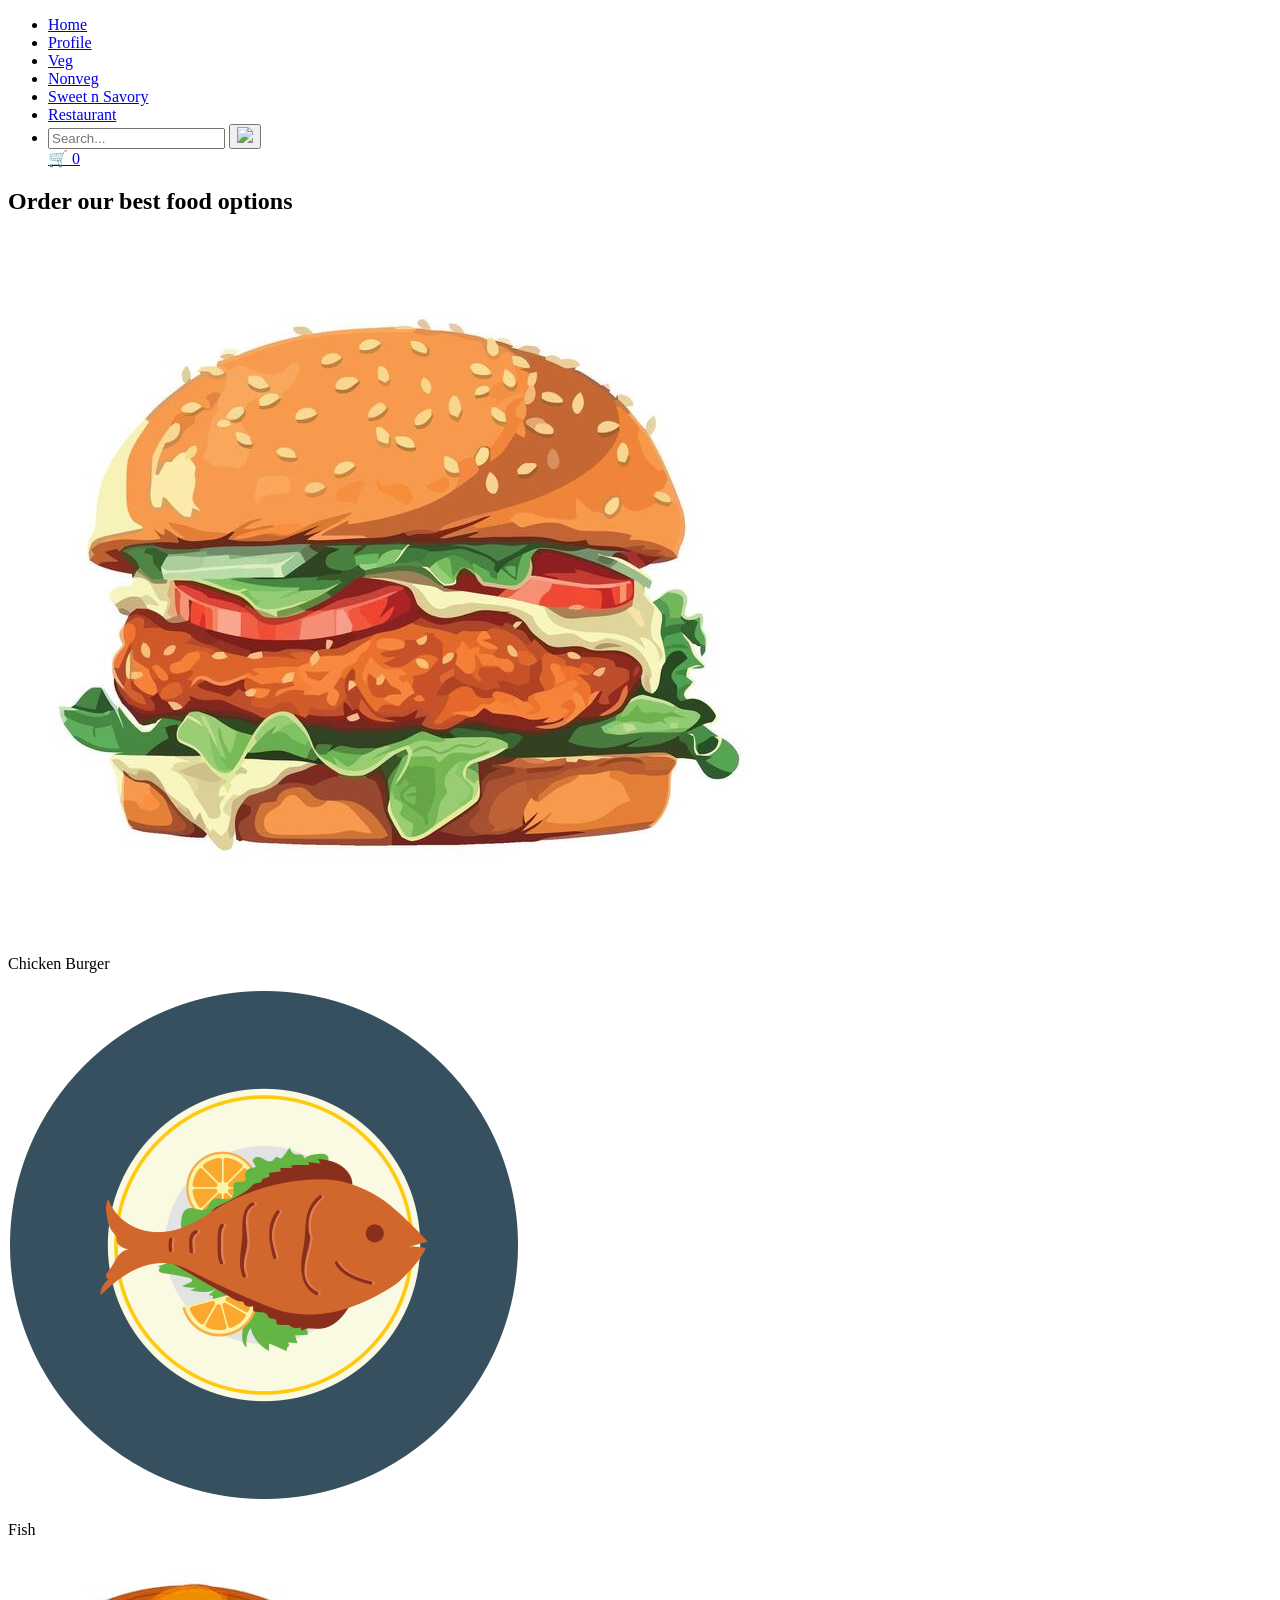
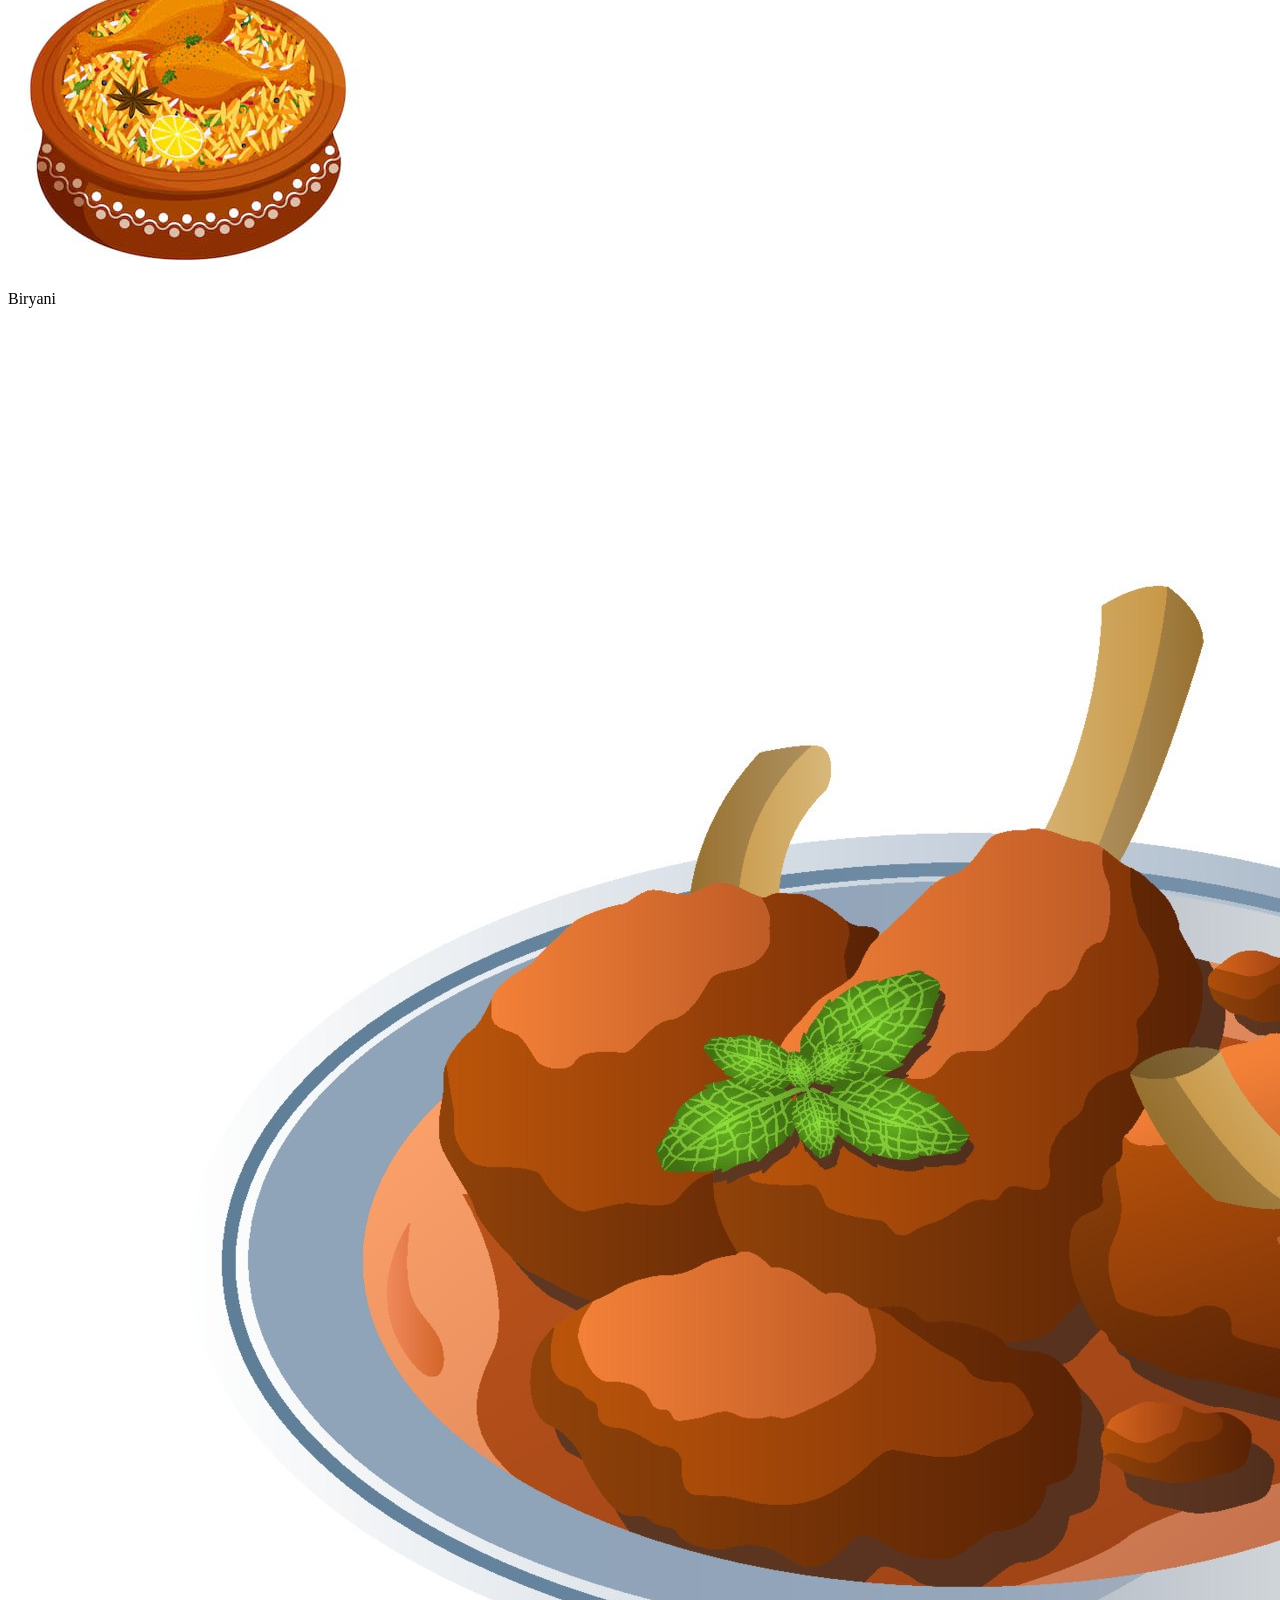
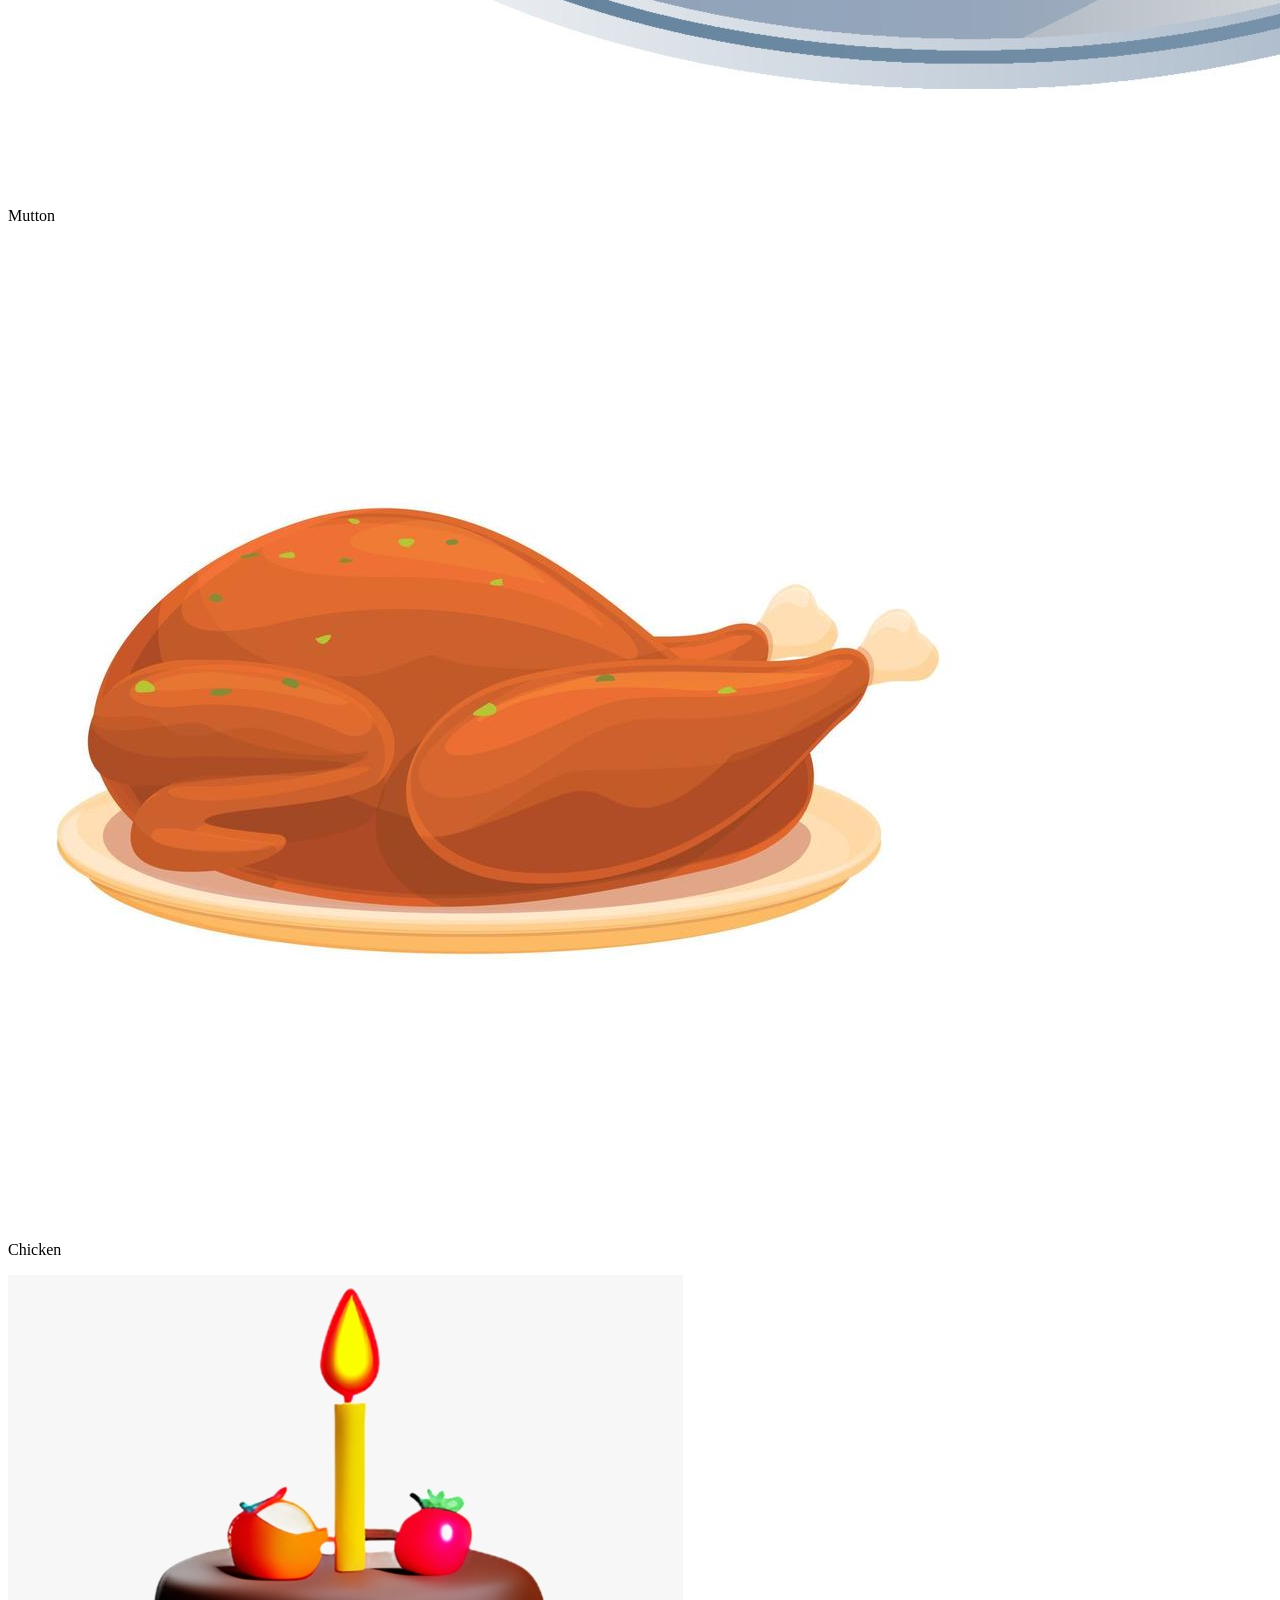
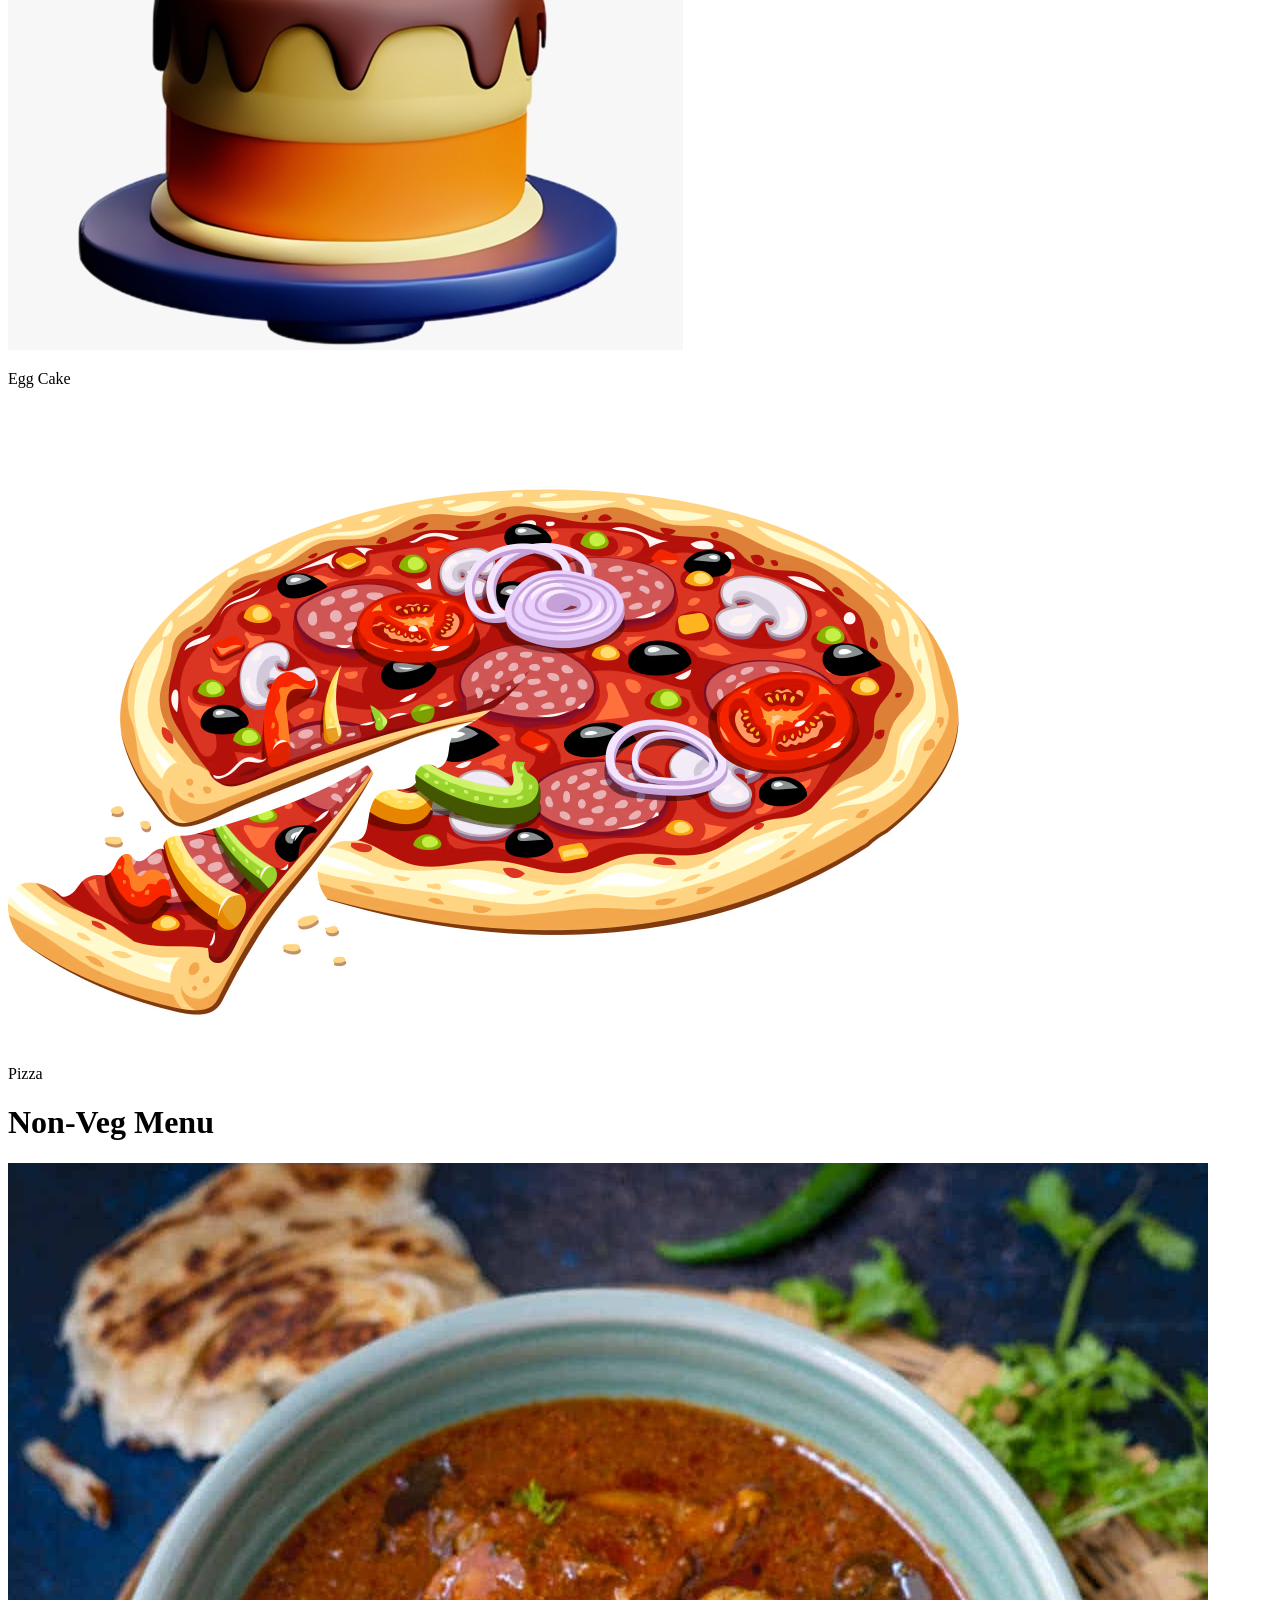
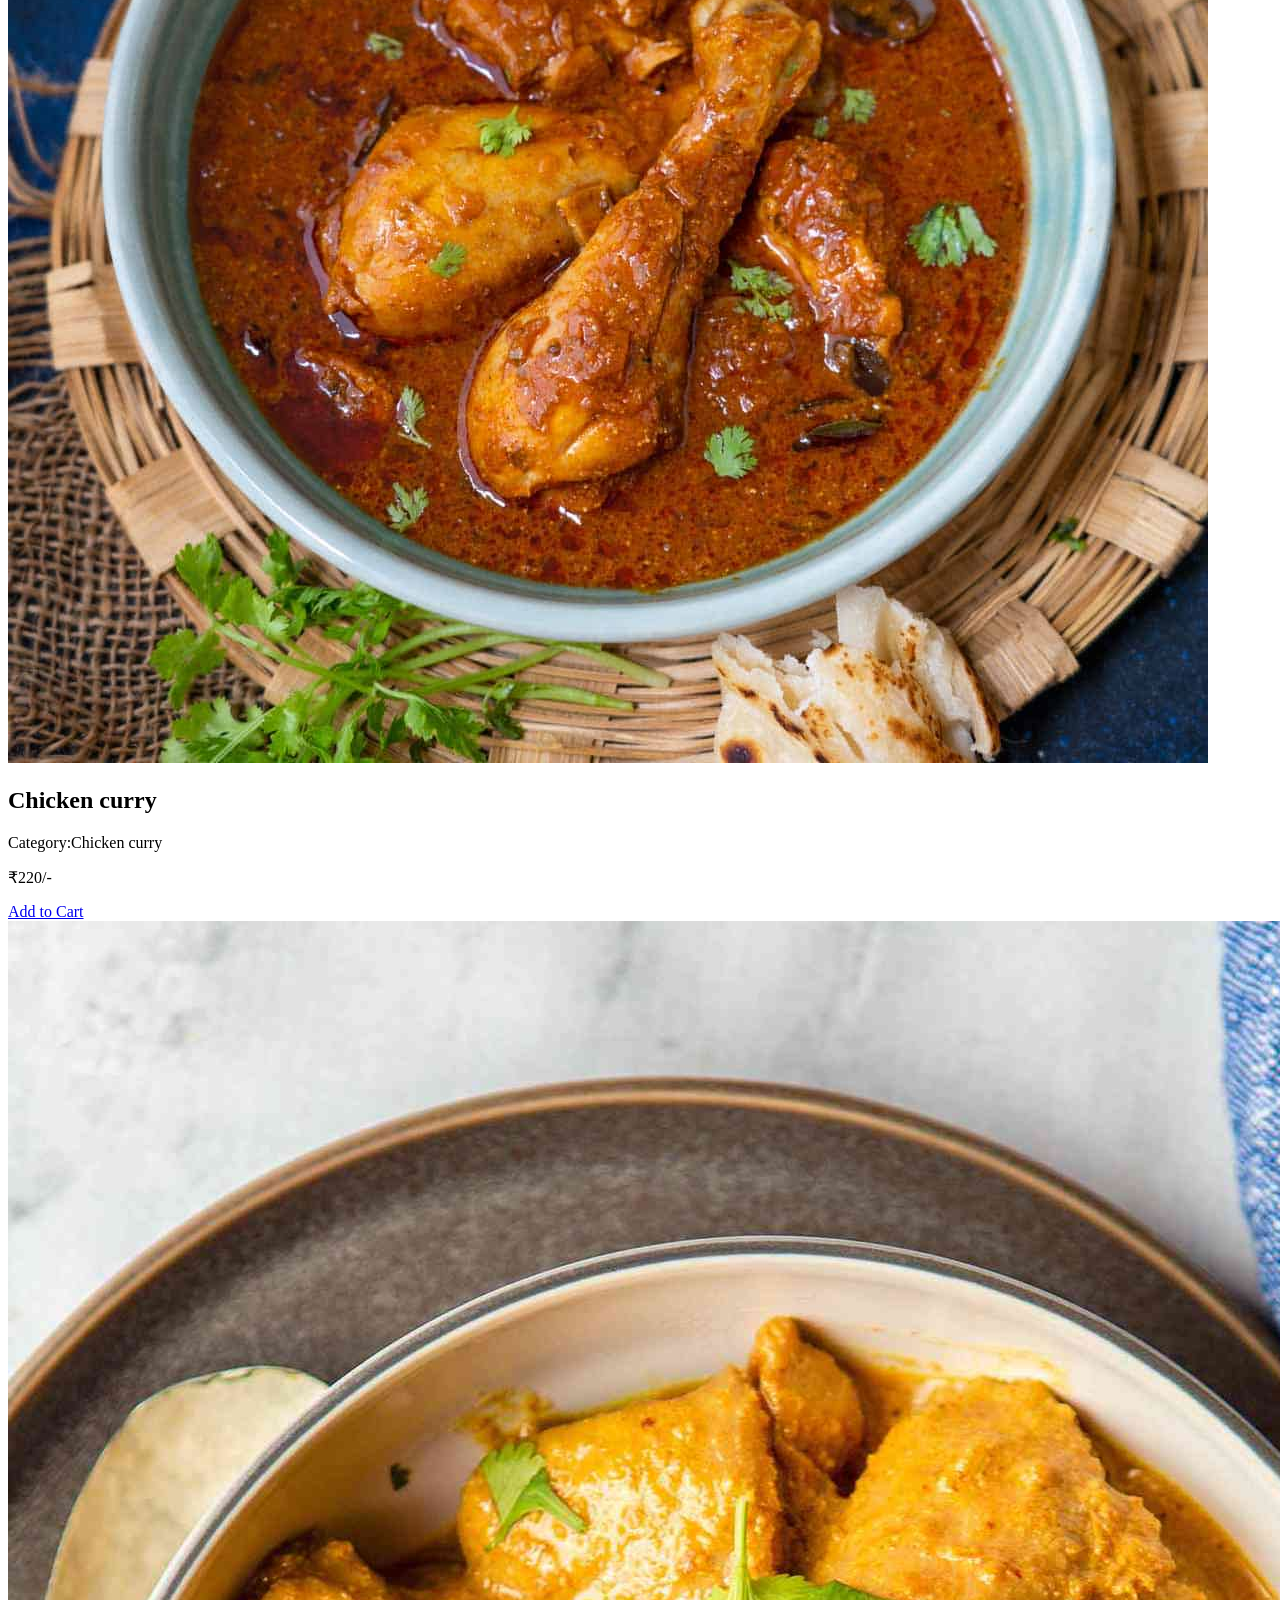
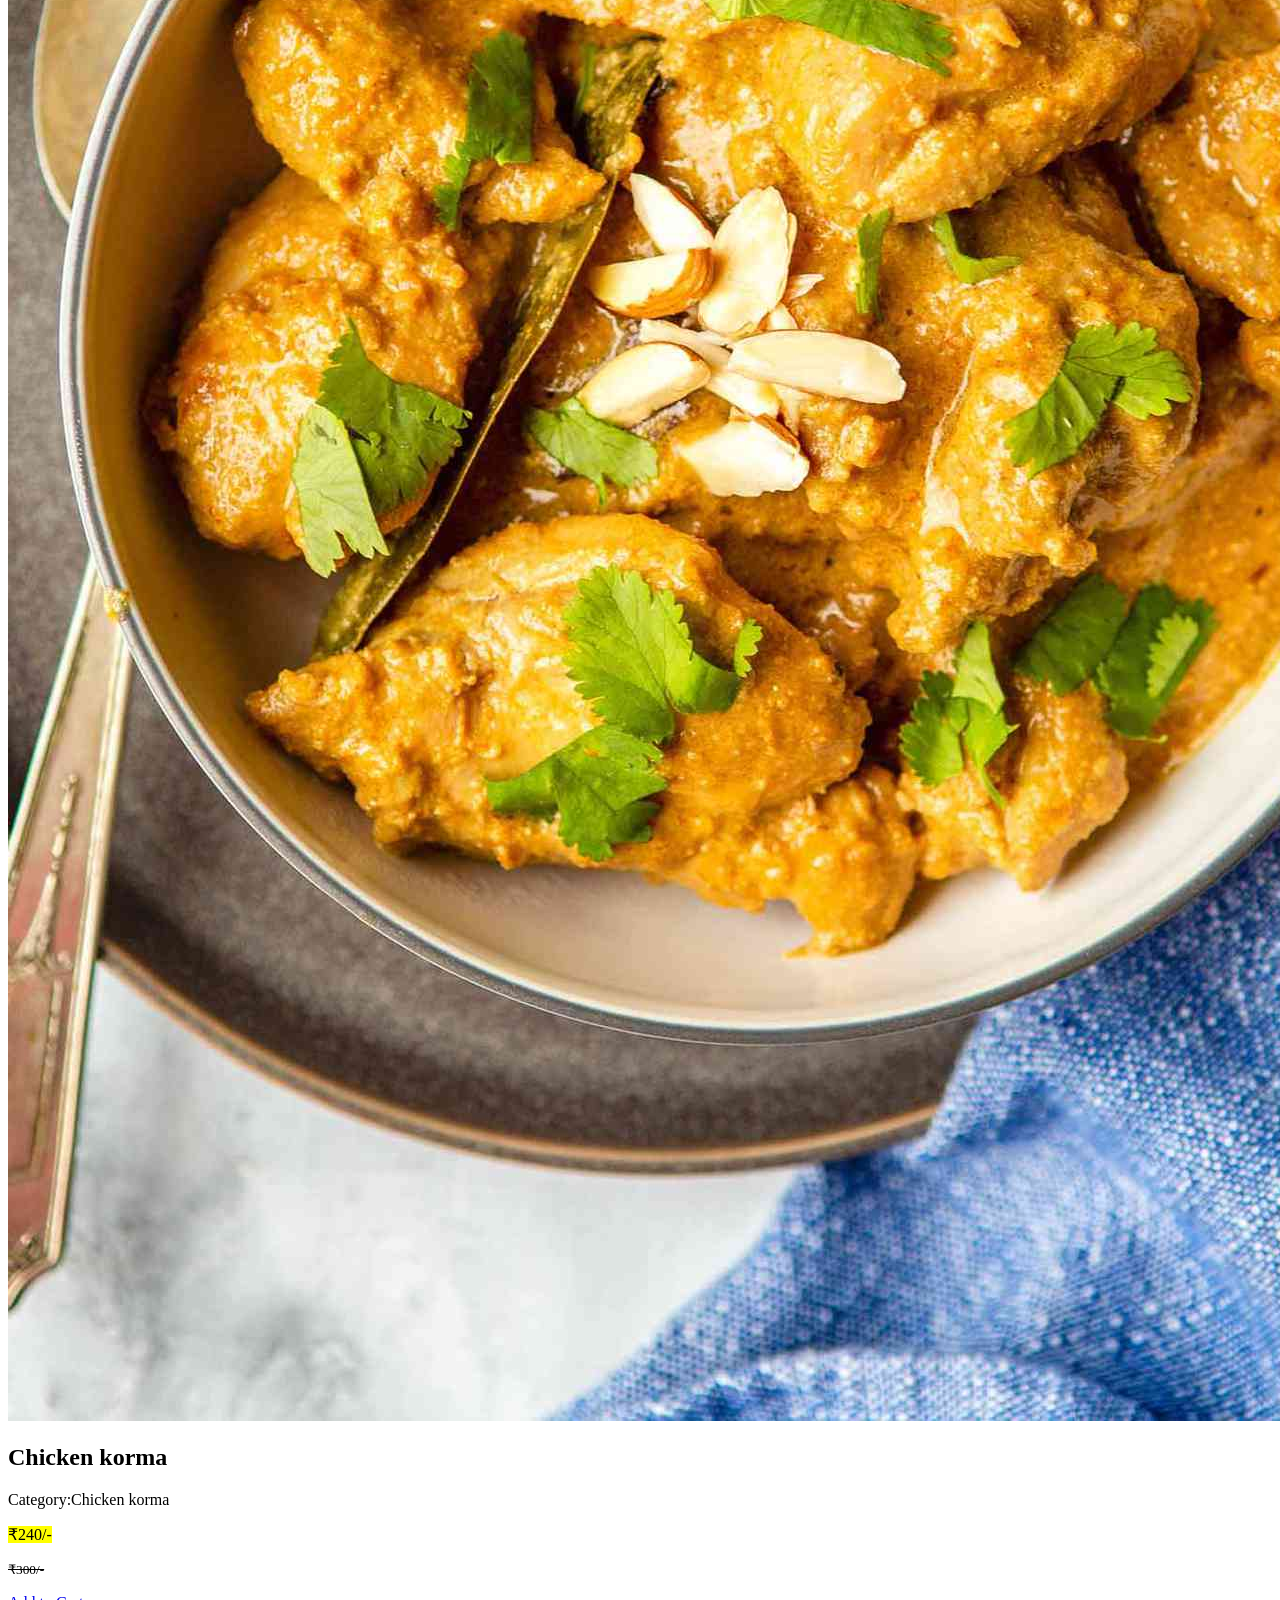
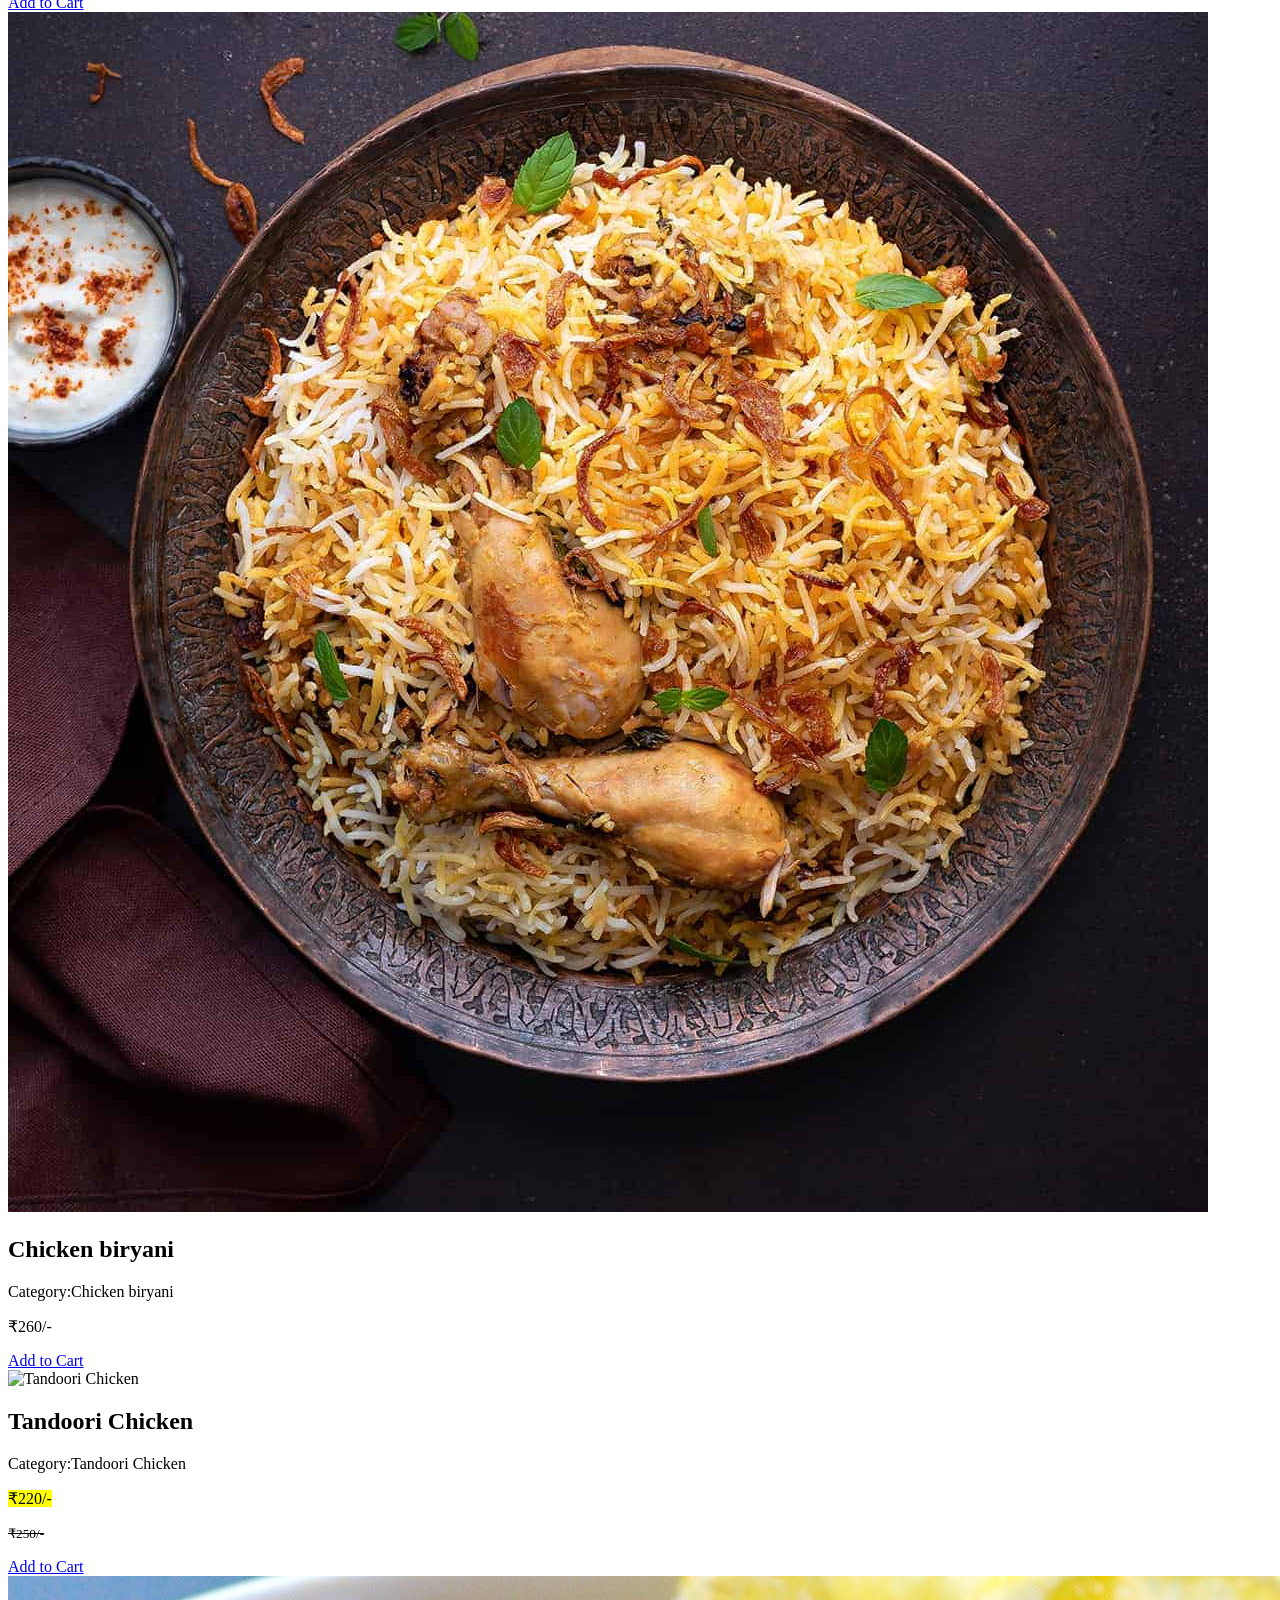
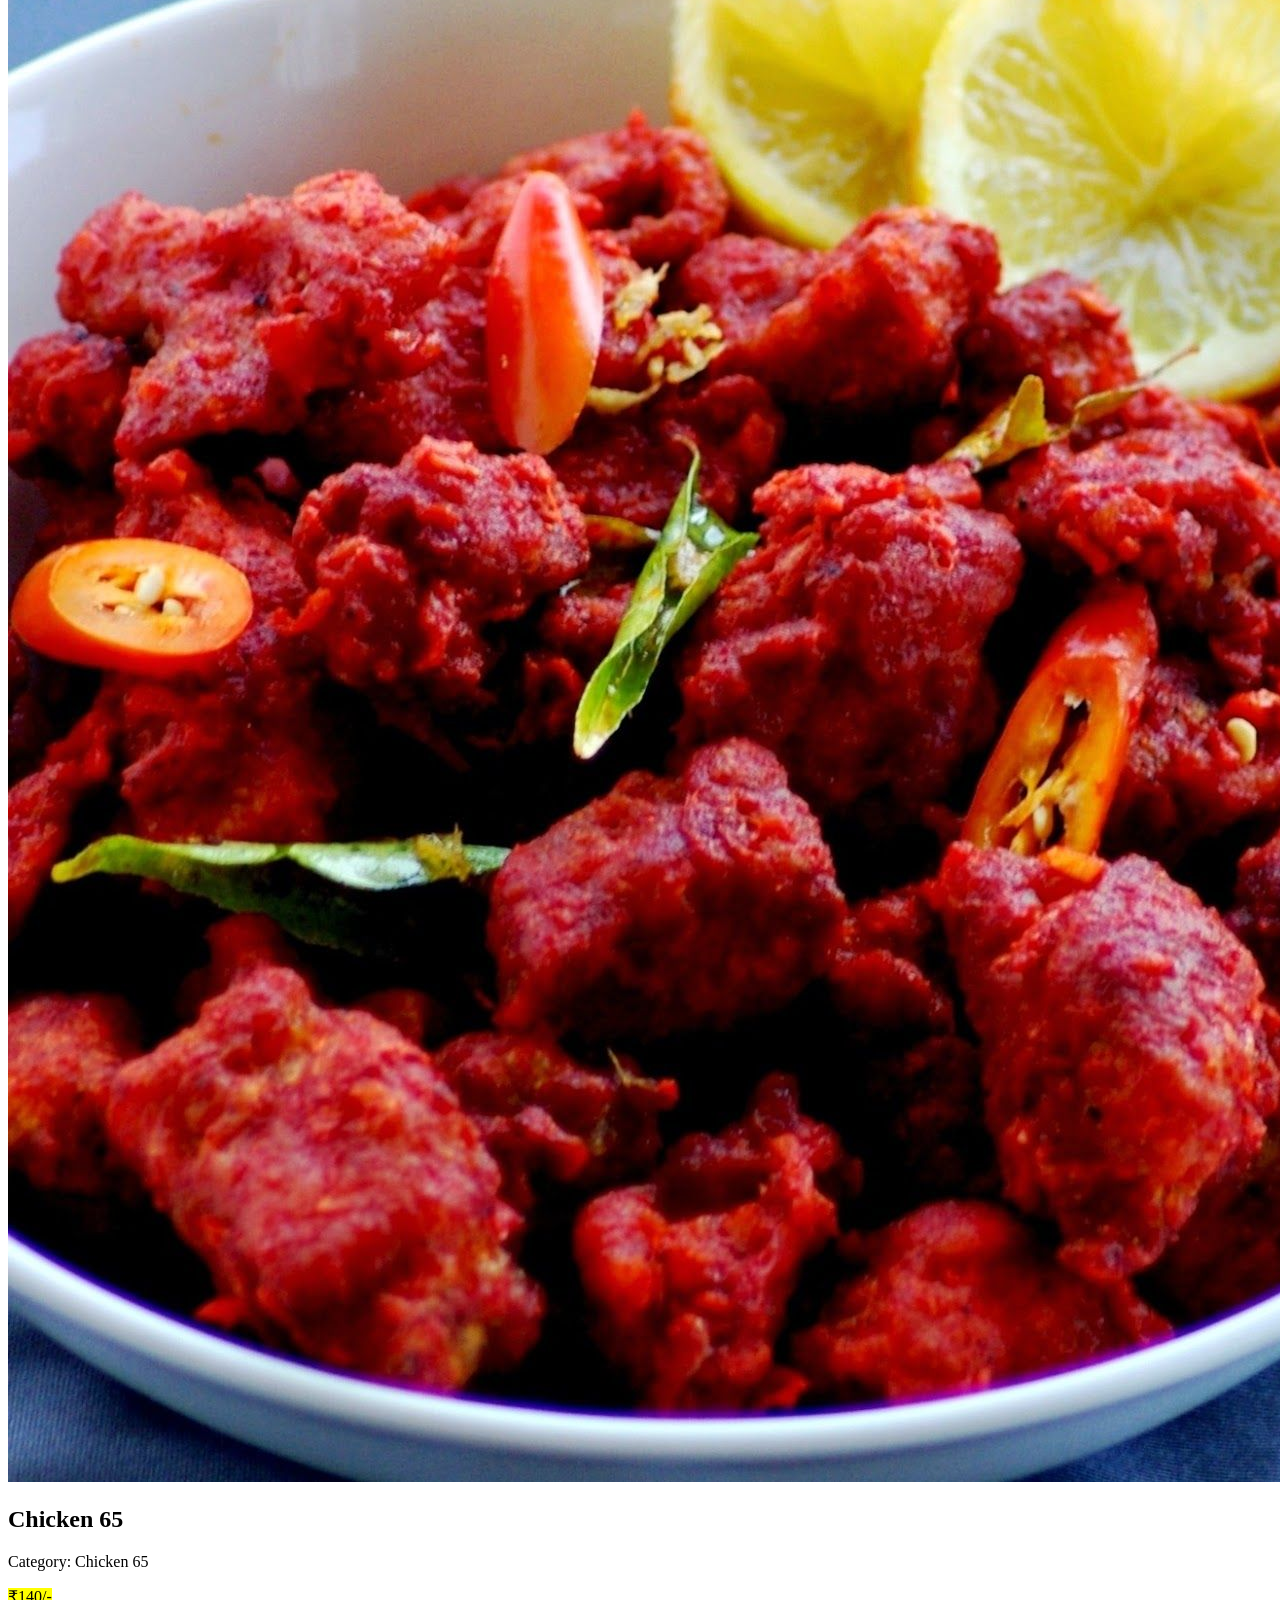
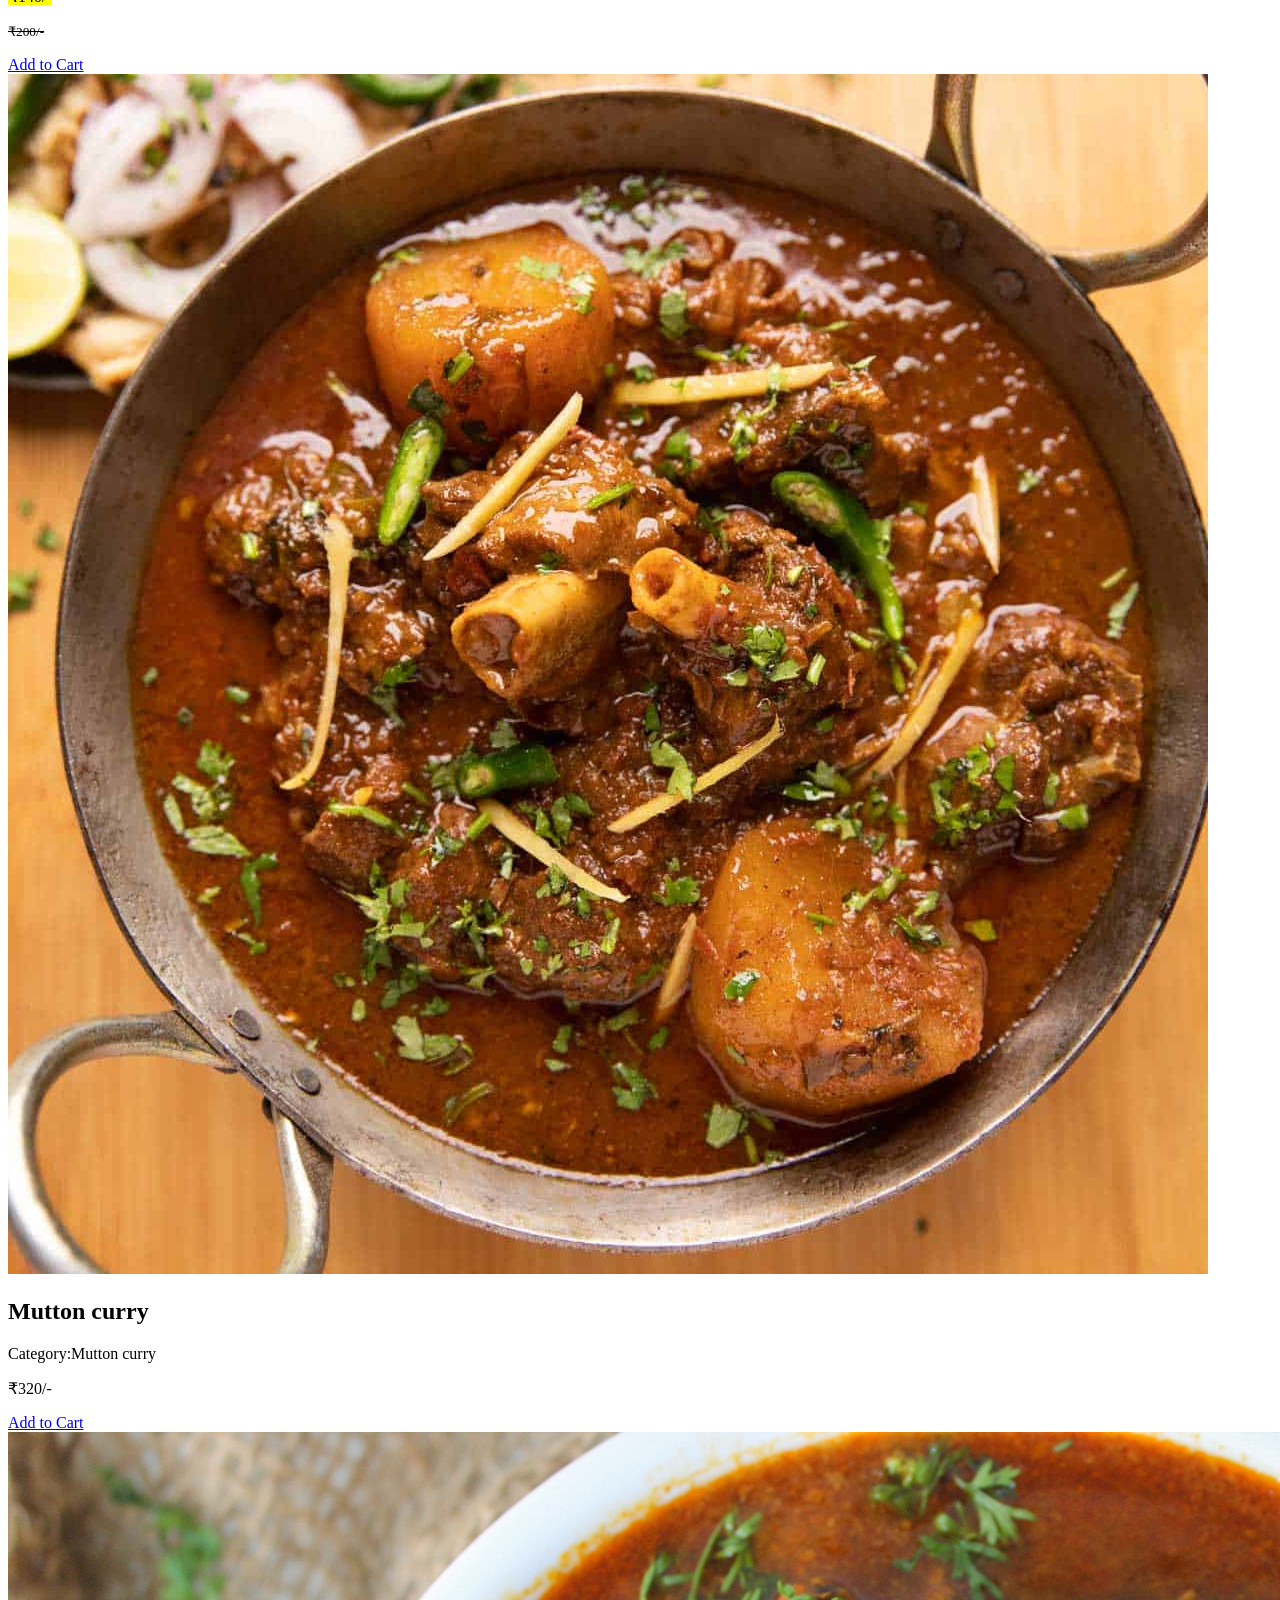
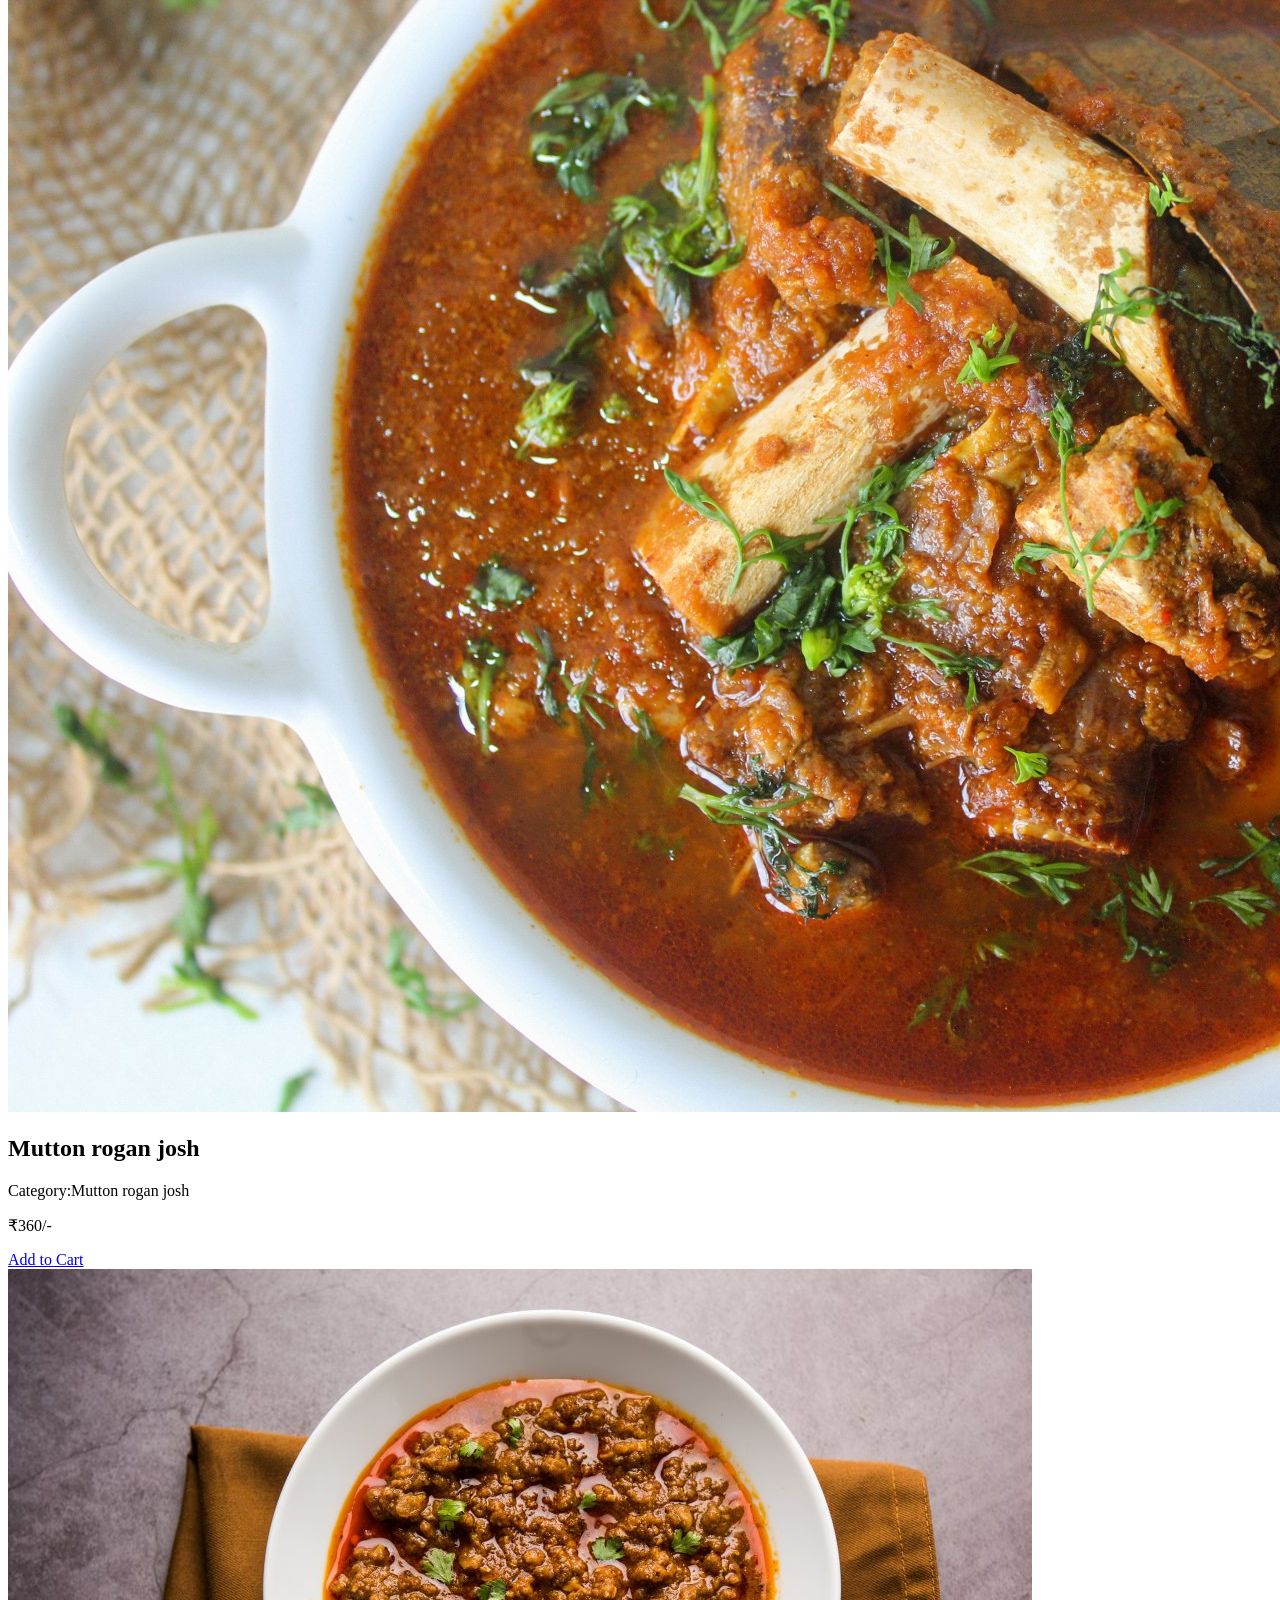
==== nonveg.html @ c08fb8a2 "Add files via upload" ====
<!DOCTYPE html>
<html lang="en">
<head>
    <meta charset="UTF-8">
    <meta name="viewport" content="width=device-width, initial-scale=1.0">
    <title>Non-Veg Menu</title>
 <link rel="stylesheet" href="style.css">
</head>
<body>
<nav>
<ul class="nav">
<li><a href="home.html"><i class="fas fa-home"></i>
<span class="nav-item">Home</span></a></li>

<li><a href="profile.html"><i class="fas fa-user"></i>
<span class="nav-item">Profile</span></a></li>

<li><a href="veg.html"><i class="fas fa-veg"></i>
<span class="nav-item">Veg</span></a></li>

<li><a href="nonveg.html"><i class="fas fa-nonveg"></i>
<span class="nav-item">Nonveg</span></a></li>

<li><a href="sweet.html"><i class="fas fa-sweet"></i>
<span class="nav-item">Sweet n Savory</span></a></li>

<li><a href="restaurant.html"><i class="fas fa-restaurant"></i>
<span class="nav-item">Restaurant</span></a></li>
<li class="nav-search">
<form class="search-bar">
<input type="search" id="searchInput" placeholder="Search..." onkeyup="searchFood()">
<button type="submit">
<img src="searchicon.png">
</button>
</form>
</li>

<a href="#" class="cart-icon">
    <span class="cart-emoji">🛒</span>
    <span class="cart-value">0</span>
</a>
</ul>
</nav>

<h2 class="nv-title">Order our best food options</h2>

    <div class="nv-food-container">

        <div class="nv-food-item">
            <img src="nonvegburger.jpeg">
            <p>Chicken Burger</p>
        </div>

        <div class="nv-food-item">
            <img src="nonvegfish.png">
            <p>Fish</p>
        </div>

        <div class="nv-food-item">
            <img src="biryanipot.jpeg">
            <p>Biryani</p>
        </div>

        <div class="nv-food-item">
            <img src="mutton2.jpeg">
            <p>Mutton</p>
        </div>

        <div class="nv-food-item">
            <img src="chickenpot.jpeg">
            <p>Chicken</p>
        </div>

        <div class="nv-food-item">
            <img src="cake.jpeg" alt="happy birthday"> 
            <p>Egg Cake</p>
        </div>

        <div class="nv-food-item">
            <img src="nonvegpizza.png">
            <p>Pizza</p>
        </div>

    </div>

    <h1 class="nv-title">Non-Veg Menu</h1>

    <div class="nv-menu-container">
         
        <div class="nv-card">
            <img src="curry.jpg" alt="Chicken curry">
            <h2 class="nv-tag">Chicken curry</h2>
            <p class="nv-tag">Category:Chicken curry </p>
            <p class="nv-price">₹220/-</p>
            <a href='#' class="btn"> Add to Cart </a> 
        </div>

        <div class="nv-card">
            <img src="chickenkorma.jpg" alt="Chicken korma">
            <h2>Chicken korma</h2>
            <p class="nv-tag">Category:Chicken korma </p>
            <p class="nv-price"><mark>₹240/- <p></mark> <small><strike>₹300/-</strike></small></p>
</p>
            <a href='#' class="btn"> Add to Cart </a> 
        </div>

        <div class="nv-card">
            <img src="biryani.jpg" alt="Chicken biryani">
            <h2>Chicken biryani</h2>
            <p class="nv-tag">Category:Chicken biryani </p>
            <p class="nv-price">₹260/-</p>
            <a href='#' class="btn"> Add to Cart </a> 
	</div>		
	<div class="nv-card">
            <img src="tandori.jpg" alt="Tandoori Chicken">
            <h2>Tandoori Chicken</h2>
            <p class="nv-tag">Category:Tandoori Chicken </p>
            <p class="nv-price"><mark>₹220/- <p></mark> <small><strike>₹250/-</strike></small></p>
</p>
            <a href='#' class="btn"> Add to Cart </a> 
	</div>		
	<div class="nv-card">
            <img src="65.jpg" alt="Chicken 65">
            <h2>Chicken 65</h2>
            <p class="nv-tag">Category: Chicken 65</p>
            <p class="nv-price"><mark>₹140/- <p></mark> <small><strike>₹200/-</strike></small></p>
</p>
            <a href='#' class="btn"> Add to Cart </a> 
	</div>		
			
	<div class="nv-card">
            <img src="muttoncurry.jpg"alt="Mutton curry">
            <h2>Mutton curry</h2>
            <p class="nv-tag">Category:Mutton curry</p>
            <p class="nv-price">₹320/-</p>
            <a href='#' class="btn"> Add to Cart </a> 
	</div>		
	<div class="nv-card">
            <img src="muttonrogan.jpg" alt="Mutton rogan josh">
            <h2>Mutton rogan josh</h2>
            <p class="nv-tag">Category:Mutton rogan josh</p>
            <p class="nv-price">₹360/-</p>
            <a href='#' class="btn"> Add to Cart </a> 
	</div>		
	<div class="nv-card" >
            <img src="keema.jpg" alt="Mutton keema">
            <h2>Mutton keema</h2>
            <p class="nv-tag">Category:Mutton keema</p>
            <p class="nv-price"><mark>₹200/- <p></mark> <small><strike>₹250/-</strike></small></ p>
</p>
            <a href='#' class="btn"> Add to Cart </a> 
	</div>		
	<div class="nv-card">
            <img src="muttonbiryani.jpg" alt="Mutton biryani">
            <h2> Muttonv-n biryani </h2>
            <p class="nv-tag">Category:Mutton biryani</p>
            <p class="nv-price">₹340/-</p>
            <a href='#' class="btn"> Add to Cart </a> 
	</div>		
			
	<div class="nv-card">
            <img src="fry.jpg" alt="Fish fry">
            <h2> Fish fry </h2>
            <p class="nv-tag">Category:Fish fry</p>
            <p class="nv-price"><mark>₹180/- <p></mark> <small><strike>₹200/-</strike></small></p>
</p>
            <a href='#' class="btn"> Add to Cart </a> 
	</div>		
	<div class="nv-card">
            <img src="Fishcurry.jpg" alt="Fish curry">
            <h2> Fish curry</h2>
            <p class="nv-tag">Category:Fish curry</p>
            <p class="nv-price">₹300/-</p>
            <a href='#' class="btn"> Add to Cart </a> 
	</div>		
			
	<div class="nv-card">
            <img src="Prawn.jpg" alt="Prawn masala">
            <h2> Prawn masala</h2>
            <p class="nv-tag">Category:Prawn masala</p>
            <p class="nv-price">₹360/-</p>
            <a href='#' class="btn"> Add to Cart </a> 
       </div>
	 <div class="nv-card">
            <img src="crab.jpg" alt="Crab masala">
            <h2> Crab masala</h2>
            <p class="nv-tag">Category:</p>
            <p class="nv-price"><mark>₹200/- <p></mark> <small><strike>₹250/-</strike></small></p>
</p>
            <a href='#' class="btn"> Add to Cart </a> 
        </div>   
	<div class="nv-card">
            <img src="eggcurry.jpg" alt="Egg curry.">
            <h2>Egg curry.</h2>
            <p class="nv-tag">Category:Egg curry.</p>
            <p class="nv-price">₹160/-</p>
            <a href='#' class="btn"> Add to Cart </a> 
        </div>

		            
	 <div class="nv-card">
            <img src="classicdouble.jpg" alt="Double Omelette">
            <h2>Double Omelette</h2>
            <p class="nv-tag">Category:Double Omelette</p>
            <p class="nv-price">₹120/-</p>
            <a href='#' class="btn"> Add to Cart </a> 
       </div>

			 
      </div>
	  <header>Food Delivery Available Cities</header>

<div class="container">

    <div class="city-card">
        <div class="city-name">MUMBAI</div>
        <div class="status">Delivery Available</div>
    </div>

    <div class="city-card">
        <div class="city-name">THANE</div>
        <div class="status">Delivery Available</div>
    </div>

    <div class="city-card">
        <div class="city-name">PUNE</div>
        <div class="status">Delivery Available</div>
    </div>

    <div class="city-card">
        <div class="city-name">NAGPUR</div>
        <div class="status">Delivery Available</div>
		
    </div>
<div class="city-card">
        <div class="city-name">AMRAVATI</div>
        <div class="status">Delivery Available</div>
</div>
<div class="city-card">
        <div class="city-name">AURANGABAD</div>
        <div class="status">Delivery Available</div>
		</div>

<div class="city-card">
        <div class="city-name">NASHIK</div>
        <div class="status">Delivery Available</div>
		</div>
<div class="city-card">
        <div class="city-name">NAVI-MUMBAI</div>
        <div class="status">Delivery Available</div>
		</div>
		
<footer></footer>
<section>
<div class="cart-tab">
   <h1 class="cart">Your Cart</h1><br>
   <div class="cart-list">
   </div>
  <div class="total-container">
   <h4> Total: </h4>
   <h4 class="cart-total">$0.00</h4>
</div>
<div class="btn-container">
   <a href="#" class="btn close-btn"> Close </a>
   <button class="pay-btn" onclick="showPopup()"> Payment</button>
</div>
</section>
<script src="script.js"></script>
        
</body>
</html>
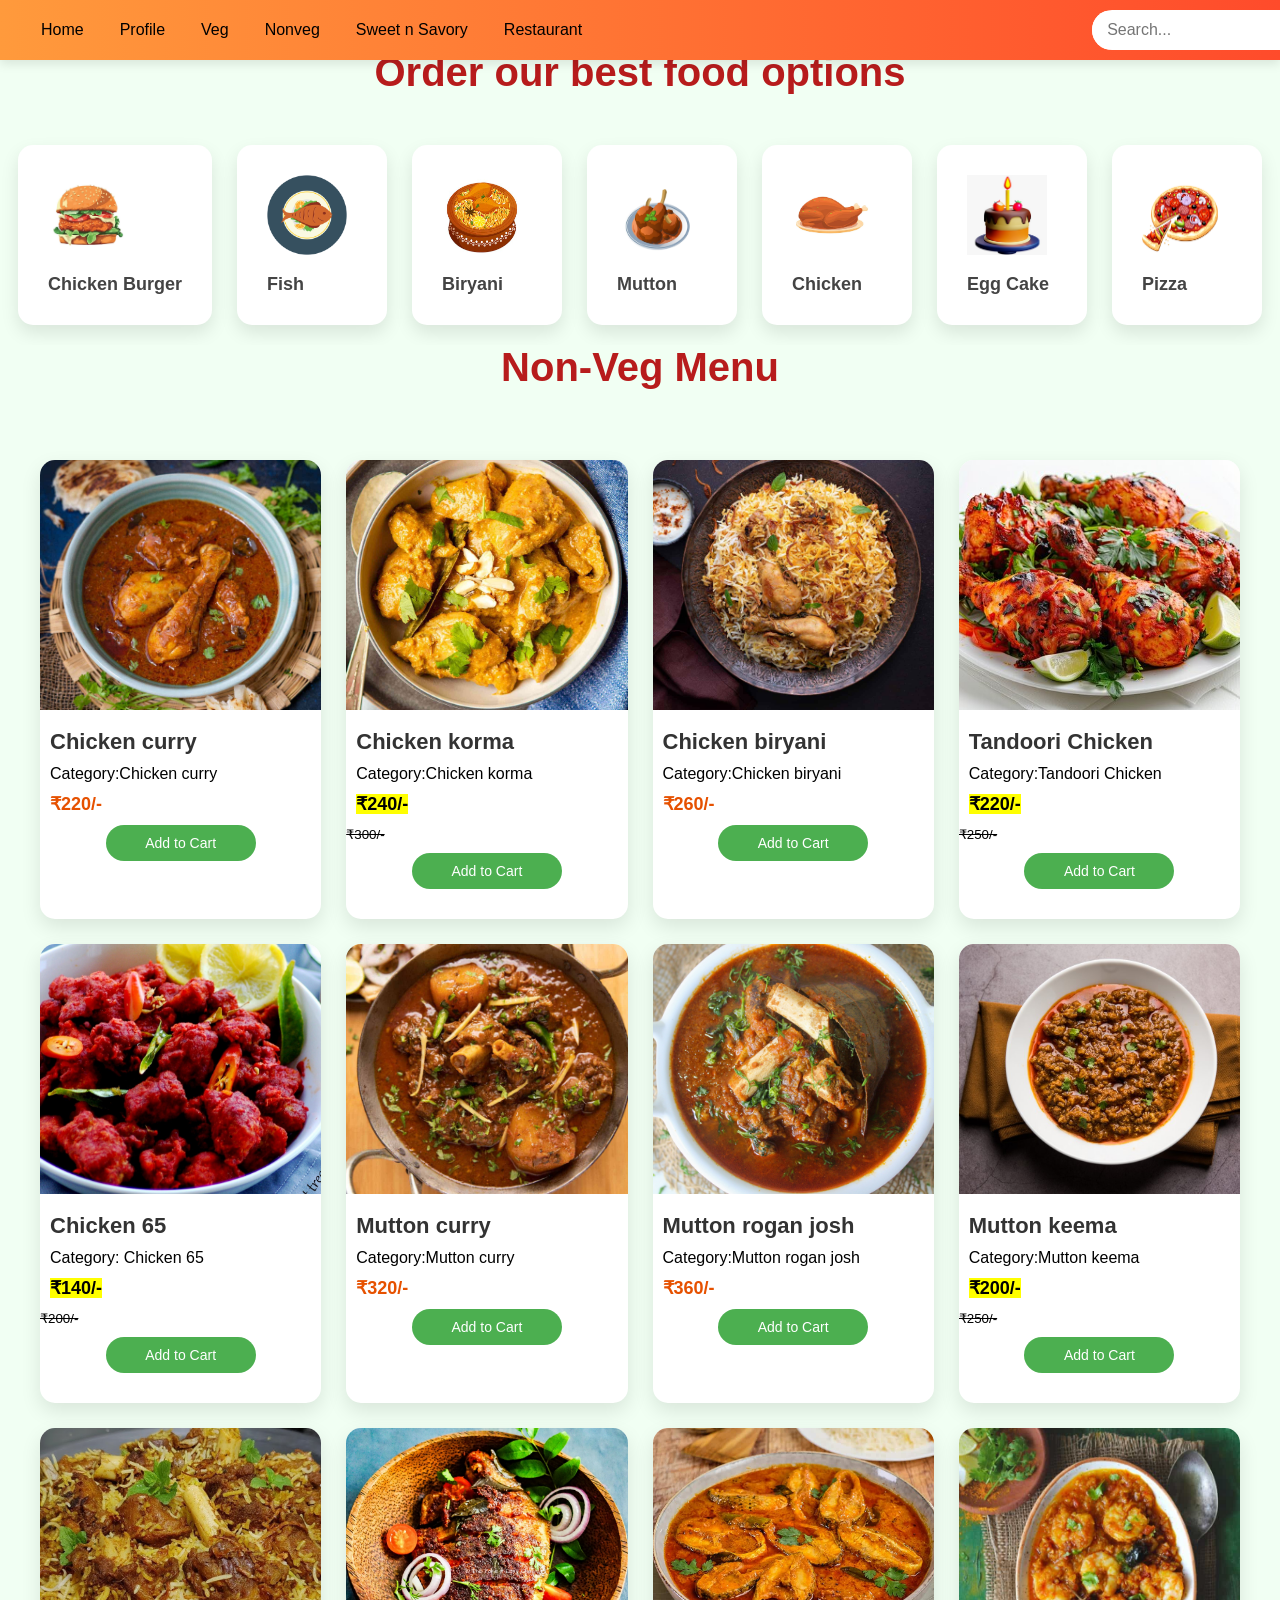
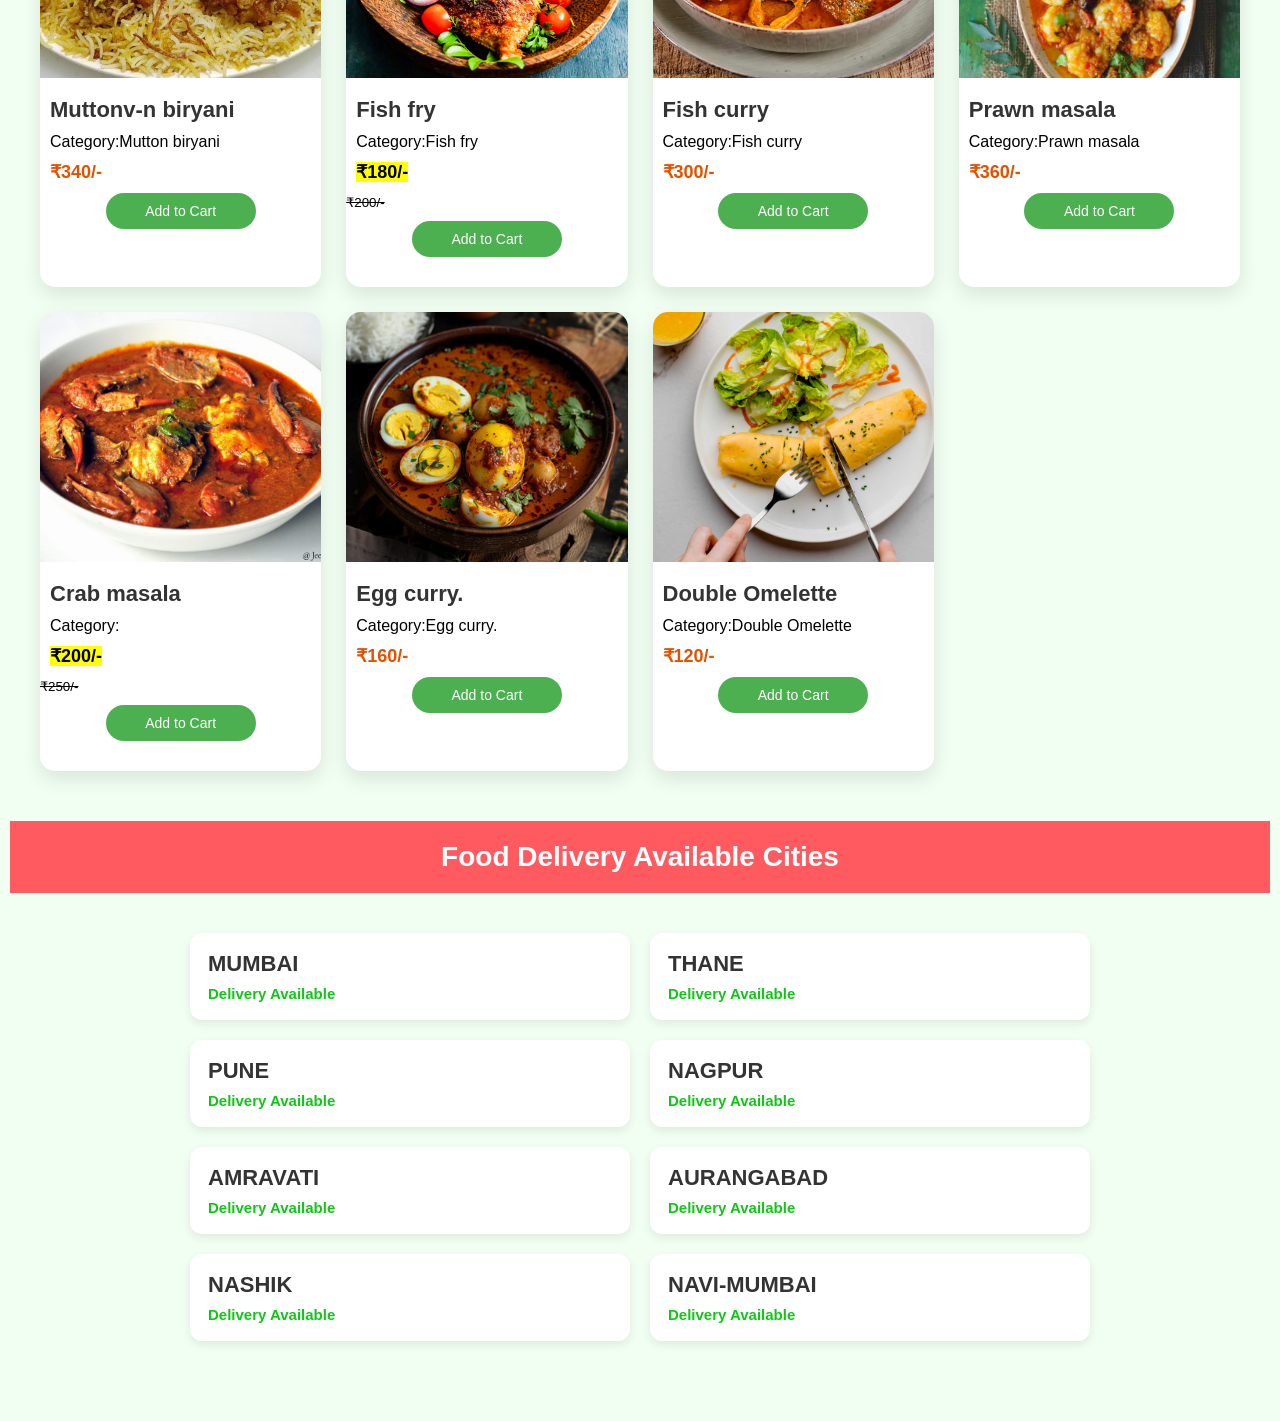
==== commit d6b856ef: "Fix HTML structure and update links in nonveg.html" ====
--- a/nonveg.html
+++ b/nonveg.html
@@ -9,7 +9,7 @@
 <body>
 <nav>
 <ul class="nav">
-<li><a href="home.html"><i class="fas fa-home"></i>
+<li><a href="index.html"><i class="fas fa-home"></i>
 <span class="nav-item">Home</span></a></li>
 
 <li><a href="profile.html"><i class="fas fa-user"></i>
@@ -268,4 +268,5 @@
 <script src="script.js"></script>
         
 </body>
-</html>+
+</html>
--- a/style.css
+++ b/style.css
@@ -0,0 +1,1273 @@
+#splash{
+position:fixed;
+top:0;
+left:0;
+width:100%;
+height:100vh;
+display:flex;
+align_items:center;
+justify_content:center;
+z_index:9999;
+opacity:1;
+transition:opacity 0.8s ease-in-out;
+background-color:yellow;
+}
+#splash img{
+width:100%;
+height:auto;
+margin-bottom:15px;
+}
+*{
+    margin:0;
+    padding:0;
+    box-sizing:border-box;
+    font-family:"Poppins",sans-serif;
+}
+
+body{
+    margin-top:50px;
+}
+
+nav{
+    position:fixed;
+    top:0;
+    left:0;
+    width:100%;
+    height:60px;
+    background:linear-gradient(to right,#ff9a3c,#ff4b2b);
+    box-shadow:0 4px 10px rgba(0,0,0,0.1);
+    overflow-x:auto; 
+    z-index: 1000;        
+}
+
+.nav{
+    display:flex;
+    align-items:center;
+    list-style:none;
+    white-space:nowrap;    
+    min-width:max-content; 
+    height:100%;
+    padding:0 15px;
+    overflow-x: auto;
+    scrollbar-width: none; 
+}
+nav::-webkit-scrollbar {
+    display: none;            
+}
+.nav li{
+    display:flex;
+    align-items:center;
+}
+
+.nav li a{
+    display:flex;
+    align-items:center;
+    gap:6px;
+    text-decoration:none;
+    color:black;
+    padding:10px 10px;
+}
+
+.nav li a:hover{
+    background:rgba(0,0,0,0.1);
+    border-radius:5px;
+}
+}
+.fas{
+position:relative;
+width:70px;
+height:40px;
+top:14px;
+font-size:20px;
+text-align:center;
+}
+.nav-item{
+postion:relative;
+top:12px;
+margin-left:10px;
+}
+a:hover{
+background:khaki;
+}
+nav:hover;{
+width:280px;
+transition:all 0.5s ease;
+}
+.logout{
+position:absolute;
+bottom:20px;
+}
+.main-content{
+background-color:white;
+transition:margin-left 0.3s ease;
+margin:20px;
+}
+.nav-search{
+margin-left:500px;
+}
+
+.search-bar{
+display:flex;
+align-items:center;
+background:white;
+border-radius:25px;
+overflow:hidden;
+height:40px;
+}
+
+.search-bar input{
+border:none;
+outline:none;
+padding:10px 15px;
+width:300px;
+background:white;
+color:black;
+font-size:16px;
+}
+
+.search-bar button{
+border:none;
+background:white;
+width:45px;
+cursor:pointer;
+}
+
+.search-bar button img{
+width:20px;
+}
+.food-grid{
+display:grid;
+grid-template-columns:repeat(auto-fit, minmax(250px, 1fr));
+gap:20px;
+}
+
+.food-item{
+    text-align:center;
+    background-color:white;
+    box-shadow: 0 8px 20px rgba(0, 0, 0, 0.1);
+    height:350px;
+    border-radius:25px;
+
+    display:flex;
+    flex-direction:column;
+    justify-content:space-between;
+}
+.food-item:hover {
+    transform: translateY(-10px);
+}
+.btn {
+  display: inline-block; 
+  vertical-align: middle; 
+  width:150px;         
+  margin-left: 65px;     
+  background-color: #4CAF50;
+  color: white;
+  border: none;
+  padding: 10px 15px;
+  border-radius: 25px;
+  cursor: pointer;
+  font-size: 14px;
+  transition: background 0.3s;
+  text-decoration: none;
+  margin-bottom: 20px;
+}
+
+.btn:hover {
+  background-color: #45a049;
+}
+.cart-icon{
+    position: relative;
+    display: inline-block;
+    font-size: 28px;
+    text-decoration:none;
+    margin-left:10px;
+}
+
+.cart-value{
+    position: absolute;
+    bottom: -3px;
+    left: 50%;
+    transform: translateX(-50%);
+    background: red;
+    color: white;
+    font-size: 12px;
+    padding: 2px 5px;
+    border-radius: 15px;
+}
+.cart-tab{
+background:#90EE90;
+position:fixed;
+inset: 0 -500px 0 auto;
+width:18rem;
+padding-block:2rem;
+display:flex;
+flex-direction:column;
+justify-content:center;
+align-items:center;
+z-index:99;
+box-shadow:
+rgba(0,0,0,0.2)-10px -10px 20px;
+transition: .3s ease-in-out;
+}
+.cart-tab-active{
+inset: 0 0 0 auto;
+}
+.cart-list{
+flex:1;
+align-items:center;
+margin-top:2.5px;
+overflow:auto;
+margin: 10px;
+padding: 30px 30px;
+}
+.cart{
+    margin-top: 30px;;
+}
+.cart-list::-webkit-scrollbar{
+width:0;
+}
+.total-container{
+width:100%;
+background-color:green;
+text-align:center;
+margin-block:4rem;
+padding: 20px 30px;   
+font-size: 22px;     
+border-radius: 8px;
+}
+.total-container h4{
+display: inline-block;
+font-size:1.1rem;
+font-weight:400;
+}
+.btn-container .btn{
+background-color:green;
+margin-left:10px;
+}
+.btn-container .btn:hover{
+background-color:black;
+margin-left:15px;
+trans: 0.5s;
+}
+/* CART ITEM LAYOUT */
+.item{
+    display: flex;
+    align-items: center;
+    justify-content: space-between;
+    gap: 10px;
+    background: white;
+    padding: 10px;
+    margin-bottom: 10px;
+    border-radius: 8px;
+}
+
+/* ITEM IMAGE */
+.item-image img{
+    width: 60px;
+    height: 60px;
+    object-fit: cover;
+    border-radius: 6px;
+}
+
+/* NAME + PRICE */
+.item h4{
+    margin: 2px 0;
+    font-size: 14px;
+}
+
+/* QUANTITY SECTION */
+.quantity-container{
+    display: flex;
+    align-items: center;
+    gap: 8px;
+}
+
+/* + - BUTTONS */
+.quantity-btn{
+    width: 25px;
+    height: 25px;
+    border: none;
+    background: green;
+    color: white;
+    font-size: 16px;
+    border-radius: 5px;
+    cursor: pointer;
+}
+
+.quantity-btn:hover{
+    background: black;
+}
+
+.quantity-value{
+    font-weight: bold;
+}
+.food-item img{
+width:100%;
+height:200px;
+object-fit:cover;
+border-radius:10px;
+display:block;
+margin-top:0;
+}
+.slider {
+  width:850px;
+  height:400px;
+  overflow: hidden;
+  position: relative;
+  box-shadow: 0 10px 10px rgba(0, 0, 0, 0.1);
+  border-radius: 20px 0 20px 0;
+  margin: 20px auto;
+}
+.slide {
+  width: 100%;
+  height: 100%;
+  display: flex;
+}
+.review-section {
+  width: 700px;
+  height: 600px;
+  background: pink;
+  text-align: center;
+  overflow-y: auto;
+  overflow-x: hidden;
+  position: relative;
+  padding: 20px;
+  margin:30px;
+ scrollbar-width: none; 
+}
+.review-wrapper {
+  max-width: 550px;
+  margin: auto;
+}
+.review-item {
+  display: flex;
+  align-items: flex-start;
+  gap: 20px;
+  margin-bottom: 20px;
+}
+.review-item img {
+  width: 90px;
+  height: 90px;
+  border-radius: 50%;
+  object-fit: cover;
+  border: 3px solid #ff9800;
+}
+.review-content {
+  text-align: left;
+}
+
+.review-content h3 {
+  margin: 0;
+}
+nav::-webkit-scrollbar {
+    display: none;            
+}
+
+.stars{
+color:#ff9800
+margin:5px 0;
+}
+
+#comment{
+margin-left:800px;
+position:relative;
+top:-600px;
+width:450px;
+height:650px;
+border:1px solid black;
+border-radius:5px;
+background-color:#b1cbbb;
+}
+/* Review heading */
+.ab{
+font-size:22px;
+font-weight:bold;
+color:#000;
+margin-left:10px;
+}
+
+/* Label text (Name / Add Comment) */
+.name{
+font-size:15px;
+margin-left:10px;
+font-weight:bold;
+}
+
+/* Name input box */
+.text{
+width:230px;
+padding:7px;
+margin-left:10px;
+border:1px solid #ccc;
+border-radius:6px;
+font-size:14px;
+outline:none;
+transition:0.3s;
+}
+
+.text:focus{
+border-color:#4CAF50;
+box-shadow:0 0 4px rgba(0,0,0,0.2);
+}
+
+/* Comment textarea */
+.cd{
+margin-left:10px;
+padding:8px;
+border-radius:6px;
+border:1px solid #ccc;
+font-size:14px;
+resize:none;
+width:260px;
+outline:none;
+}
+
+.cd:focus{
+border-color:#4CAF50;
+box-shadow:0 0 4px rgba(0,0,0,0.2);
+}
+
+/* Submit button */
+.my-btn{
+text-align:center;
+}
+
+.my-btn button{
+padding:8px 25px;
+border-radius:6px;
+border:1px solid #444;
+background:#fff;
+cursor:pointer;
+font-weight:bold;
+transition:0.3s;
+}
+
+.my-btn button:hover{
+background:#444;
+color:white;
+}
+.rating-box{
+margin:40px;
+display:flex;
+gap:20px;
+font-family:Arial, sans-serif;
+max-width:400px;
+background-color:lightgray;
+padding:20px;
+border-radius:12px;
+border:1px solid:#e0e0e0;
+box-shadow:0 10px 10px rgba(0,0,0,0.05);
+}
+.rating-left h1{
+font-size:48px;
+margin:10px;
+}
+.star{
+color:#1a73e8;
+font-size:18px;
+}
+.rating-left p{
+color:black;
+font-size:14px;
+}
+.rating-right{
+flex:1;
+}
+.rate-row{
+display:flex;
+align-items:center;
+gap:10px;
+margin-bottom:8px;
+}
+.br{
+width:100%;
+height:8px;
+background:#e0e0e0;
+border-radius:5px;
+overflow:hidden;
+}
+.fill{
+height:100%;
+background:#1a73e8;
+border-radius:5px;
+}
+.fill-5{width:80%;}
+.fill-4{width:40%;}
+.fill-3{width:20%;}
+.fill-2{width:10%;}
+.fill-1{width:0%;}
+
+:root {
+    --mf-primary:#ff6b35;
+    --mf-primary-dark:#e65c2e;
+    --mf-background:#f4f6f9;
+    --mf-card-bg: #ffffff;
+}
+
+/* profile */
+* {
+    margin: 0;
+    padding: 0;
+    box-sizing: border-box;
+}
+
+ul {
+    list-style: none;
+    padding: 0;
+}
+
+/* Body */
+body {
+    font-family: 'Poppins', sans-serif;
+    background-color: var(--mf-background);
+    min-height: 100vh;
+    display: flex;
+    flex-direction: column;
+}
+
+/* Main container */
+.mf-profile-wrapper {
+    display: flex;
+    gap: 35px;
+    justify-content: center;
+    align-items: flex-start;
+    padding: 30px 20px;
+    max-width: 1100px;
+    margin: auto;
+    box-shadow: 0 4px 15px rgba(0,0,0,0.1);
+}
+
+/* Profile card */
+.mf-profile-card {
+    background: var(--mf-card-bg);
+    width: 320px;
+    padding: 25px;
+    text-align: center;
+    border-radius: 18px;
+    box-shadow: 0 10px 25px rgba(0, 0, 0, 0.08);
+    transition: 0.3s ease;
+}
+
+.mf-profile-card:hover {
+    transform: translateY(-6px);
+}
+
+.mf-profile-card h3 {
+    font-size: 22px;
+    font-weight: 600;
+    color: #2e2e2e;
+    margin-bottom: 8px;
+}
+
+.mf-profile-card p {
+    font-size: 14px;
+    color: #777;
+}
+
+/* Flip Card */
+.mf-flip-container {
+    width: 200px;
+    height: 200px;
+    position: relative;
+    perspective: 1000px;
+    margin-left: 35px;
+}
+
+.mf-flip-card {
+    width: 100%;
+    height: 100%;
+    position: relative;
+    transition: transform 0.6s;
+    transform-style: preserve-3d;
+}
+
+.mf-flip-container:hover .mf-flip-card {
+    transform: rotateY(180deg);
+}
+
+.mf-front,
+.mf-back {
+    position: absolute;
+    width: 100%;
+    height: 100%;
+    top: 0;
+    left: 0;
+    backface-visibility: hidden;
+    border-radius: 50%;
+    overflow: hidden;
+}
+
+.mf-front img,
+.mf-back img {
+    width: 100%;
+    height: 100%;
+    object-fit: cover;
+}
+
+.mf-back {
+    transform: rotateY(180deg);
+}
+
+/* Details section */
+.mf-details-section {
+    width: 420px;
+}
+
+/* Info boxes */
+.mf-box {
+    background: var(--mf-card-bg);
+    padding: 18px;
+    margin-bottom: 18px;
+    border-radius: 14px;
+    box-shadow: 0 6px 18px rgba(0, 0, 0, 0.06);
+    transition: 0.3s;
+}
+
+.mf-box:hover {
+    transform: translateY(-8px);
+    box-shadow: 0 12px 30px rgba(0,0,0,0.12);
+}
+
+.mf-box h4 {
+    margin-bottom: 10px;
+    font-size: 16px;
+    color: var(--mf-primary);
+}
+
+.mf-box ul li {
+    display: flex;
+    justify-content: space-between;
+    align-items: center;
+}
+
+/* Status */
+.mf-status-delivered,
+.mf-status-onway {
+    padding: 4px 10px;
+    border-radius: 20px;
+    font-size: 12px;
+    font-weight: 500;
+    margin-left: 8px;
+}
+
+.mf-status-delivered {
+    background: #e6f4ea;
+    color: #2e7d32;
+}
+
+.mf-status-onway {
+    background: #fff3e0;
+    color: #ef6c00;
+}
+
+/* Buttons */
+.mf-button-group {
+    margin-top: 15px;
+}
+
+.mf-button-group button {
+    width: 55%;
+    padding: 8px 0px;
+    margin: 5px auto;
+    display: block;
+    border: none;
+    border-radius: 18px;
+    background: var(--mf-primary);
+    color: white;
+    font-size: 14px;
+    font-weight: 500;
+    cursor: pointer;
+    transition: 0.3s ease;
+    box-shadow: 0 5px 15px rgba(255, 107, 53, 0.3);
+}
+
+.mf-button-group button:hover {
+    background: var(--mf-primary-dark);
+    transform: scale(1.03);
+}
+
+/* Logout button */
+.mf-logout-btn {
+    background-color: #f44336 !important;
+}
+
+.mf-logout-btn:hover {
+    background-color: #d32f2f !important;
+}
+.input{
+width:200px;
+padding:12px 15px;
+border:1px solid #ccc;
+border-radius:8px;
+font-size:14px;
+outline:none;
+transition:0.3s;
+}
+.input:focus{
+border-color:#1b5e20;
+box-shadow:0 0 5px rgba(27,94,32,0.3);
+}
+/* Reset default margin & padding */
+* {
+    margin: 0;
+    padding: 0;
+    box-sizing: border-box;
+    font-family: Arial, Helvetica, sans-serif;
+}
+
+
+/* Title Styling */
+.nv-title {
+    text-align: center;
+    margin-bottom: 30px;
+    font-size: 40px;
+    color: #b71c1c;
+}
+
+/* ===== FOOD SECTION (Single Line) ===== */
+
+.nv-food-container {
+    display: flex;        
+    flex-wrap: nowrap;   
+    justify-content: center;
+    gap: 25px;
+    overflow-x: auto;   
+    padding: 20px 0;
+}
+
+.nv-food-item {
+    min-width: 150px;   
+    background: #ffffff;
+    padding: 30px;
+    border-radius: 15px;
+    box-shadow: 0 8px 18px rgba(0, 0, 0, 0.1);
+    transition: transform 0.3s ease, box-shadow 0.3s ease;
+    cursor: pointer;
+}
+
+.nv-food-item:hover {
+    transform: translateY(-8px);
+    box-shadow: 0 12px 22px rgba(0, 0, 0, 0.2);
+}
+
+.nv-food-item img {
+    width: 80px;
+    height: 80px;
+    margin-bottom: 15px;
+}
+
+.nv-food-item p {
+    font-size: 18px;
+    font-weight: bold;
+    color: #444;
+}
+
+/* ===== MENU GRID SECTION ===== */
+
+.nv-menu-container {
+    display: grid;
+    grid-template-columns: repeat(auto-fit, minmax(250px, 1fr));
+    gap: 25px;
+	margin:15px;
+    padding:25px;
+}
+
+.nv-card {
+    background: #ffffff;
+    border-radius: 15px;
+    box-shadow: 0 8px 20px rgba(0, 0, 0, 0.1);
+    overflow: hidden;
+    padding-bottom: 20px;
+    transition: transform 0.3s ease;
+}
+
+.nv-card:hover {
+    transform: translateY(-10px);
+}
+
+.nv-card img {
+    width: 100%;
+    height: 250px;
+    object-fit: cover;
+}
+
+.nv-card h2 {
+    margin: 15px 0 5px;
+    font-size: 22px;
+    color: #333;
+    margin-left:10px;
+}
+
+.nv-price {
+    font-size: 18px;
+    color: #e65100;
+    font-weight: bold;
+    margin-bottom: 10px;
+    margin:10px;
+}
+.nv-tag{
+margin:10px;
+}
+.nv-card .btn{
+display:block;
+margin:10px auto;
+background:#4CAF50;
+width:150px;
+text-align:center;
+}
+header {
+    background: #ff5a5f;
+    color: white;
+    text-align: center;
+    padding: 20px;
+    font-size: 28px;
+    font-weight: bold;
+	margin:10px;
+}
+
+/* ⭐ CHANGE HERE */
+.container {
+    width: 90%;
+    max-width: 900px;
+    margin: 30px auto;
+
+    display: grid;
+    grid-template-columns: repeat(2, 1fr); /* 2 cards per row */
+    gap: 20px;
+}
+
+.city-card {
+    background: white;
+    padding: 18px;
+    border-radius: 12px;
+    box-shadow: 0 4px 10px rgba(0,0,0,0.08);
+    transition: 0.2s;
+}
+
+.city-card:hover {
+    transform: translateY(-4px);
+}
+
+.city-name {
+    font-size: 22px;
+    font-weight: bold;
+    color: #333;
+}
+
+.status {
+    margin-top: 8px;
+    font-size: 15px;
+    color: #0ec815;
+    font-weight: bold;
+}
+
+footer {
+    text-align: center;
+    padding: 15px;
+    color: #777;
+    font-size: 14px;
+}
+
+/* ===== Header ===== */
+.top-bar {
+    background: #ffcc00;
+    color: #ffffff;
+    display: flex;
+    justify-content: space-between;
+    align-items: center;
+    padding: 15px 40px;
+}
+
+.top-bar h1 {
+    margin: 0;
+}
+
+.cart-box {
+    font-weight: bold;
+}
+
+/* ===== Gallery Layout ===== */
+.gallery-area{
+    display:grid;
+    grid-template-columns:repeat(5,1fr);
+    gap:20px;
+    padding:0px;
+    max-width:1400px;
+    margin:auto;
+}
+.gallery-area .btn{
+display:block;
+margin:10px auto;
+}
+
+/* ===== Product Card ===== */
+.product-card{
+    background:#ffffff;
+    border-radius:12px;
+    overflow:hidden;
+    text-align:center;
+    box-shadow:0 5px 15px rgba(0,0,0,0.08);
+    transition:0.3s;
+    padding-bottom:15px;
+    height:350px;
+    width:100%;  
+}
+
+.product-card:hover {
+    transform: translateY(-6px);
+}
+
+/* ===== Image Fix ===== */
+.product-card img {
+    width: 100%;
+    height: 220px;      
+    object-fit: cover;   
+}
+
+/* ===== Text ===== */
+.product-card h3 {
+    margin: 12px 0 5px;
+    color: #333;
+}
+
+.price {
+    color: #ffb700;
+    font-weight: bold;
+    margin-bottom: 10px;
+}
+
+.dropdown{
+    float: left;
+    overflow: hidden;
+}
+
+.dropdown .dropbtn{
+    font-size: 16px;  
+    border: none;
+    outline: none;
+    color: white;
+    padding: 14px 20px;
+    background-color: inherit;
+    font-family: inherit;
+    margin: 0;
+    cursor: pointer;
+}
+
+.navbar a:hover, .dropdown:hover .dropbtn{
+    background-color: #cc5200;
+}
+
+.dropdown-content{
+    display: none;
+    position: absolute;
+    background-color: #f9f9f9;
+    min-width: 160px;
+    box-shadow: 0px 8px 16px rgba(0,0,0,0.2);
+}
+
+.dropdown-content a{
+    float: none;
+    color: black;
+    padding: 12px 16px;
+    text-decoration: none;
+    display: block;
+    text-align: left;
+}
+
+.dropdown-content a:hover{
+    background-color: #ddd;
+}
+
+.dropdown:hover .dropdown-content{
+    display: block;
+}
+* {
+    margin: 0;
+    padding: 0;
+    box-sizing: border-box;
+    font-family: Arial, sans-serif;
+}
+/* Header */
+header-res{
+    background: linear-gradient(to right, #F2BD11);
+    color: white;
+    text-align: center;
+    padding: 30px 20px;
+}
+
+header-res h1 {
+    font-size: 32px;
+}
+
+header-res p {
+    margin-top: 8px;
+}
+
+/* Restaurant Container */
+.restaurant-grid {
+    display: grid;
+    grid-template-columns: repeat(auto-fit, minmax(280px, 1fr));
+    gap: 20px;
+    padding: 40px;
+}
+
+/* Restaurant Card */
+.res-food-card{
+    background: white;
+    border-radius: 12px;
+    overflow: hidden;
+    box-shadow: 0 4px 12px rgba(0,0,0,0.1);
+    transition: transform 0.3s ease;
+}
+
+.res-food-card:hover {
+    transform: translateY(-8px);
+}
+
+.res-food-card img {
+    width: 100%;
+    height: 180px;
+    object-fit: cover;
+}
+
+.food-details {
+    padding: 15px;
+}
+
+.food-details h2 {
+    margin-bottom: 8px;
+    color: #333;
+}
+
+.food-details p {
+    font-size: 14px;
+    color: #666;
+    margin-bottom: 6px;
+}
+
+.food-details button {
+    margin-top: 10px;
+    padding: 8px 15px;
+    border: none;
+    background-color: #ff4d4d;
+    color: white;
+    border-radius: 6px;
+    cursor: pointer;
+    transition: 0.3s;
+}
+
+.food-details button:hover {
+    background-color: #e60000;
+}.restaurant-map-section{
+    width:90%;
+    max-width:1200px;
+    margin:60px auto;
+    display:flex;
+    align-items:center;
+    justify-content:space-between;
+    gap:50px;
+    background:#f5f5f5;
+    padding:40px;
+    border-radius:15px;
+}
+
+.map-left{
+    flex:1;
+}
+
+.map-left h2{
+    font-size:38px;
+    margin-bottom:15px;
+}
+
+.map-left p{
+    font-size:18px;
+    margin-bottom:20px;
+}
+
+.map-btn{
+    padding:12px 25px;
+    background:#ff4d4d;
+    color:white;
+    text-decoration:none;
+    border-radius:8px;
+}
+
+/* VEG */
+
+/* Reset */
+* {
+    margin: 0;
+    padding: 0;
+    box-sizing: border-box;
+}
+
+/* Body */
+body {
+    font-family: Arial, sans-serif;
+    background: #f1fff3;
+}
+
+/* Title */
+.v-title {
+    text-align: center;
+    margin: 30px 0;
+    font-size: 28px;
+    color: #1b5e20;
+}
+
+/* Top Food Section */
+.v-food-container {
+    display: flex;
+    flex-wrap: wrap;
+    justify-content: center;
+    gap: 20px;
+    margin-bottom: 40px;
+}
+
+.v-food-item {
+    background: white;
+    padding: 15px;
+    border-radius: 15px;
+    text-align: center;
+    box-shadow: 0 4px 12px rgba(0,0,0,0.1);
+    transition: 0.3s;
+    width:200px;
+    height:200px;
+}
+
+.v-food-item img {
+    width: 100px;
+    height: 120px;
+    object-fit: cover;
+    border-radius: 10px;
+}
+
+.v-food-item p {
+    margin-top: 8px;
+    font-weight: bold;
+    color: #2e7d32;
+}
+
+.v-food-item:hover {
+    transform: scale(1.05);
+}
+
+/* Menu Cards */
+.v-menu-container {
+     display: grid;
+    grid-template-columns: repeat(auto-fit, minmax(280px, 1fr));
+    gap: 30px;
+    padding: 30px;
+}
+
+.v-card {
+    background: #f4f4f4;
+    border-radius: 18px;
+    overflow: hidden;
+    display: flex;
+    flex-direction: column;
+    justify-content: space-between;
+    height: 400px;
+    box-shadow: 0 6px 18px rgba(0,0,0,0.08);
+}
+
+.v-card img {
+    width: 100%;
+    height: 220px;
+    object-fit: cover;
+    border-radius: 10px;
+}
+
+.v-card h2 {
+    margin: 15px;
+    color: #2e7d32;
+}
+
+.v-tag {
+    margin:0 15px;
+    font-size: 14px;
+    color: gray;
+}
+
+.v-price {
+    margin:0 15px;
+    font-size: 18px;
+    font-weight: bold;
+    color: #1b5e20;
+}
+
+.veg-container {
+    width: 90%;
+    max-width: 900px;
+    margin: 30px auto;
+
+    display: grid;
+    grid-template-columns: repeat(2, 1fr); /* 2 cards per row */
+    gap: 20px;
+}
+
+.v-city-card {
+    background: white;
+    padding: 18px;
+    border-radius: 12px;
+    box-shadow: 0 4px 10px rgba(0,0,0,0.08);
+    transition: 0.2s;
+}
+
+.v-city-card:hover {
+    transform: translateY(-4px);
+}
+
+.v-city-name {
+    font-size: 22px;
+    font-weight: bold;
+    color: #333;
+}
+
+.v-status {
+    margin-top: 8px;
+    font-size: 15px;
+    color: #4CAF50;
+    font-weight: bold;
+}
+
+footer {
+    text-align: center;
+    padding: 15px;
+    color: #777;
+    font-size: 14px;
+}
+.close-btn{
+background-color:#d32f2f;
+color:white;
+padding:10px 15px;
+border-radius:25px;
+text-decoration:none;
+display:inline-block;
+transition:background 0.3s;
+width:120px;
+text-align:center;
+}
+
+.close-btn:hover{
+background:#b71c1c;
+}
+.pay-btn{
+background-color:#1b5e20;
+  color: white;
+  border: none;
+  padding: 10px 15px;
+  border-radius: 25px;
+  cursor: pointer;
+  font-size: 14px;
+  transition: background 0.3s;
+  text-decoration:none;
+  position:relative;
+  top:-10px;
+  width:120px;
+}
+
+.pay-btn:hover{
+background:#218838;
+}
